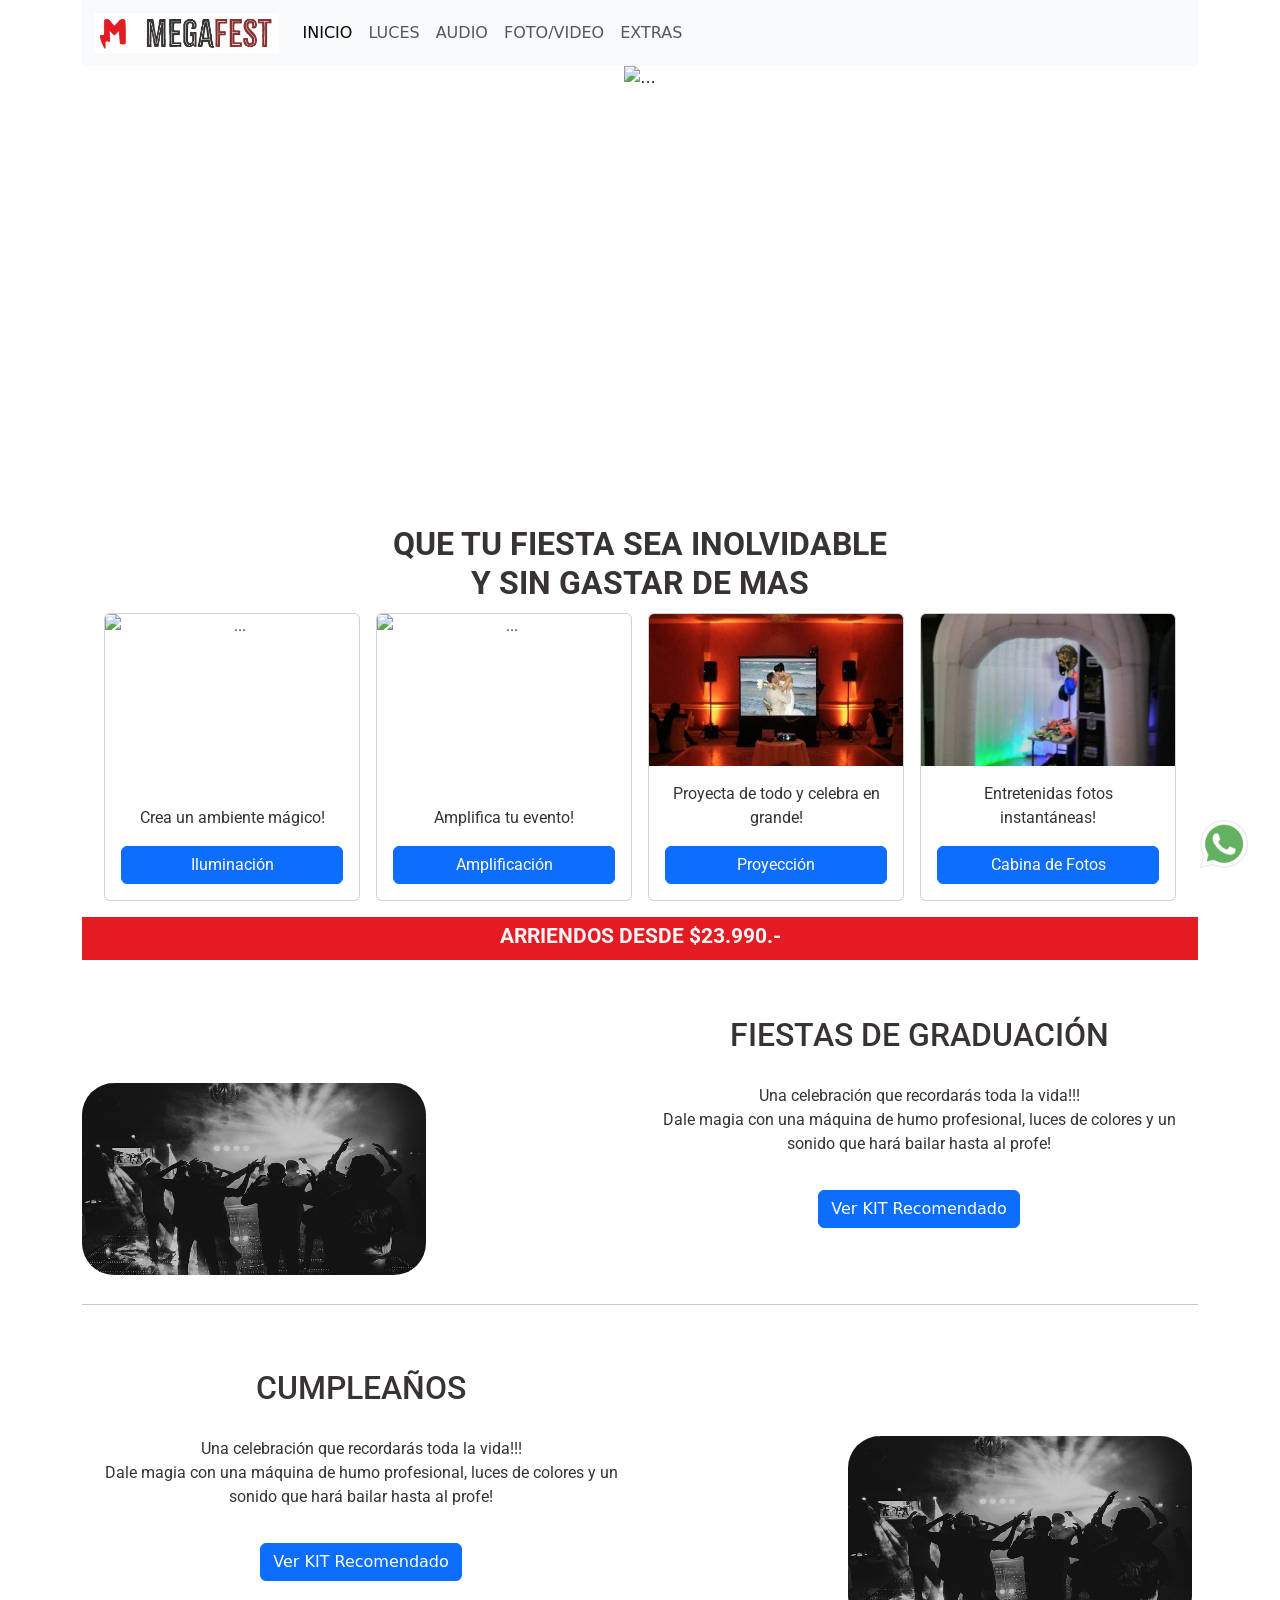
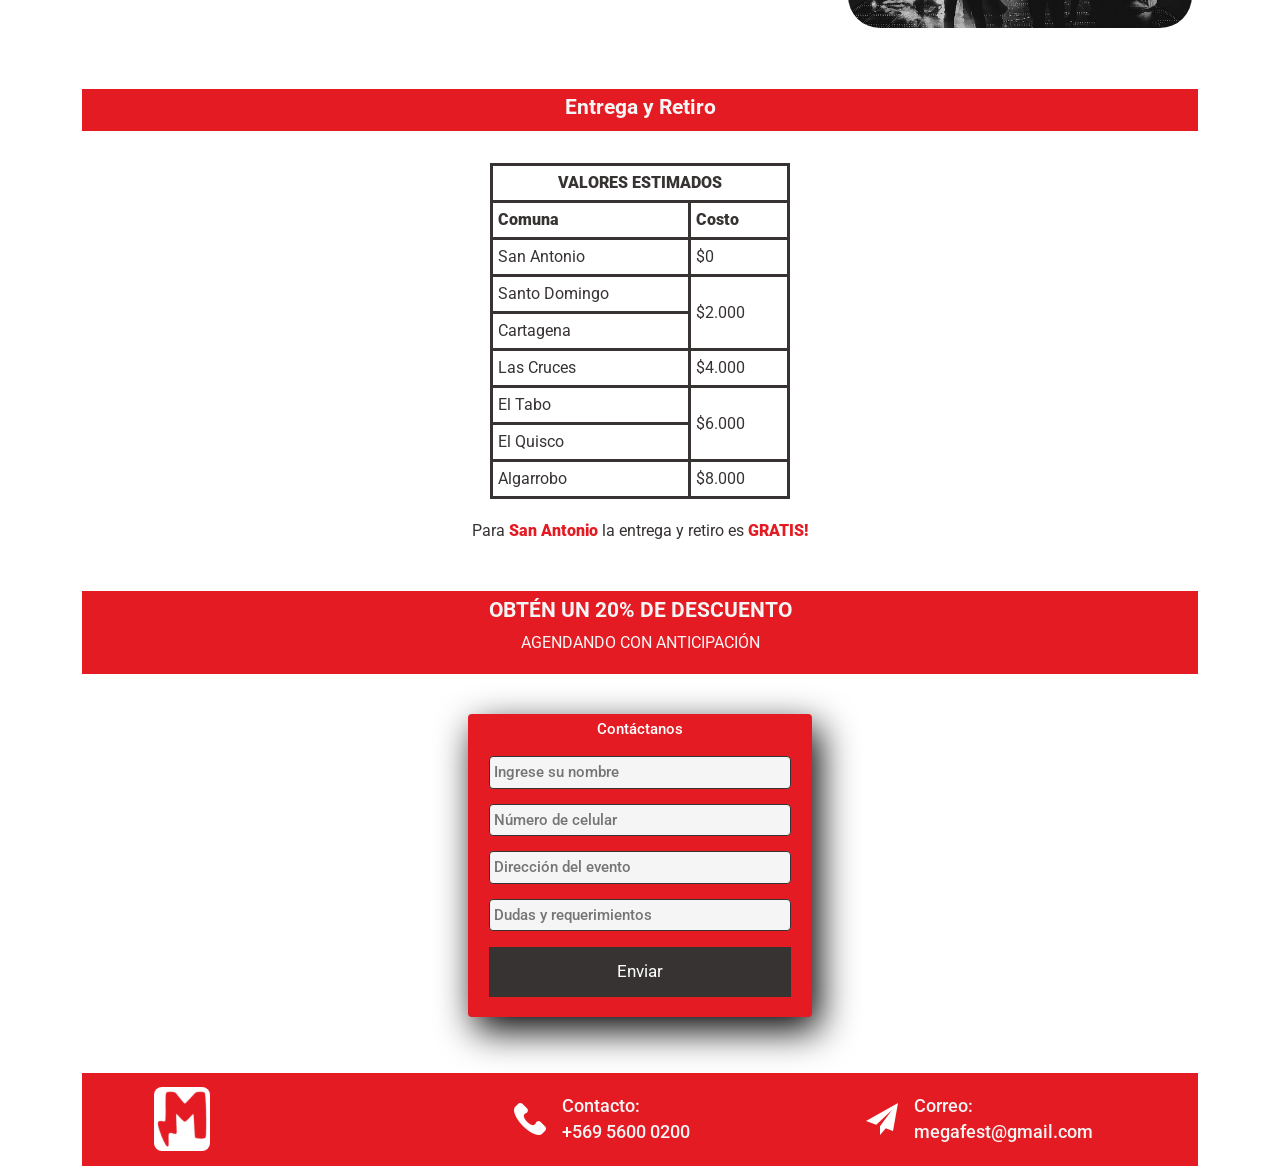
==== index.html @ 475379e2 "pre entrega 3" ====
<!DOCTYPE html>
<html lang="en">
<head>
    <meta charset="UTF-8">
    <meta name="viewport" content="width=device-width, initial-scale=1.0">
    <title>MegaFest</title>
    <link rel="stylesheet" href="./css/main.css">
    <link href="https://cdn.jsdelivr.net/npm/bootstrap@5.3.3/dist/css/bootstrap.min.css" rel="stylesheet" integrity="sha384-QWTKZyjpPEjISv5WaRU9OFeRpok6YctnYmDr5pNlyT2bRjXh0JMhjY6hW+ALEwIH" crossorigin="anonymous">
</head>
<body class="container">
    <header>
        <nav class="navbar navbar-expand-lg bg-body-tertiary">
            <div class="container-fluid">
              <a class="navbar-brand" href="#"><img class = logo src="./assets/imagenes/Logo MF completo.png" alt="logo de megafest"></a>
              <button class="navbar-toggler" type="button" data-bs-toggle="collapse" data-bs-target="#navbarSupportedContent" aria-controls="navbarSupportedContent" aria-expanded="false" aria-label="Toggle navigation">
                <span class="navbar-toggler-icon"></span>
              </button>
              <div class="collapse navbar-collapse" id="navbarSupportedContent">
                <ul class="navbar-nav me-auto mb-2 mb-lg-0">
                  <li class="nav-item">
                    <a class="nav-link active" aria-current="page" href="#">INICIO</a>
                  </li>
                  <li class="nav-item">
                    <a class="nav-link" href="./pages/luces.html">LUCES</a>
                  </li>
                  <li class="nav-item">
                    <a class="nav-link" href="./pages/audio.html">AUDIO</a>
                  </li>
                  <li class="nav-item">
                    <a class="nav-link" href="./pages/fotovideo.html">FOTO/VIDEO</a>
                  </li>
                  <li class="nav-item">
                    <a class="nav-link" href="./pages/extras.html">EXTRAS</a>
                  </li>
                </ul>
              </div>
            </div>
          </nav>
    </header>

    <main class="mainIndex">
        <section class="slide">
			<div id="carouselExampleCaptions" class="carousel slide">
				<div class="carousel-indicators">
					<button type="button" data-bs-target="#carouselExampleCaptions" data-bs-slide-to="0" class="active" aria-current="true" aria-label="Slide 1"></button>
					<button type="button" data-bs-target="#carouselExampleCaptions" data-bs-slide-to="1" aria-label="Slide 2"></button>
					<button type="button" data-bs-target="#carouselExampleCaptions" data-bs-slide-to="2" aria-label="Slide 3"></button>
				</div>
				<div class="carousel-inner">
					<div class="carousel-item active">
						<img src="./assets/imagenes/anonuevo.jpg" class="d-block w-100" alt="...">
						<div class="carousel-caption d-none d-md-block">
							<h5>First slide label</h5>
							<p>Some representative placeholder content for the first slide.</p>
						</div>
					</div>
					<div class="carousel-item">
						<img src="./assets/imagenes/celebra15.jpg" class="d-block w-100 encuadreCelebracion15" alt="...">
						<div class="carousel-caption d-none d-md-block">
							<h5>Second slide label</h5>
							<p>Some representative placeholder content for the second slide.</p>
						</div>
					</div>
					<div class="carousel-item">
						<img src="./assets/imagenes/ninaneon.jpg" class="d-block w-100" alt="...">
						<div class="carousel-caption d-none d-md-block">
							<h5>Third slide label</h5>
							<p>Some representative placeholder content for the third slide.</p>
						</div>
					</div>
				</div>
				<button class="carousel-control-prev" type="button" data-bs-target="#carouselExampleCaptions" data-bs-slide="prev">
                  <span class="carousel-control-prev-icon" aria-hidden="true"></span>
                  <span class="visually-hidden">Anterior</span>
                </button>
				<button class="carousel-control-next" type="button" data-bs-target="#carouselExampleCaptions" data-bs-slide="next">
                  <span class="carousel-control-next-icon" aria-hidden="true"></span>
                  <span class="visually-hidden">Siguiente</span>
                </button>
			</div>
		</section>

        <section class="promoProductos">
			<div class="fiestaInolvidable">
				<h1>QUE TU FIESTA SEA INOLVIDABLE <br>Y SIN GASTAR DE MAS</h1>
			</div>
			<div class="promoProductosCards">
				<div class="card">
					<img src="./assets/imagenes/luces.jpg" class="card-img-top" alt="...">
					<div class="card-body">
						<p class="card-text">Crea un ambiente mágico!</p>
						<a href="#" class="btn btn-primary">Iluminación</a>
					</div>
				</div>

				<div class="card">
					<img src="./assets/imagenes/amplificacion.jpg" class="card-img-top" alt="...">
					<div class="card-body">
						<p class="card-text">Amplifica tu evento!</p>
						<a href="#" class="btn btn-primary">Amplificación</a>
					</div>
				</div>
				<div class="card">
					<img src="./assets/imagenes/proyector.jpeg" class="card-img-top" alt="...">
					<div class="card-body">
						<p class="card-text">Proyecta de todo y celebra en grande!</p>
						<a href="#" class="btn btn-primary">Proyección</a>
					</div>
				</div>
                <div class="card">
					<img src="./assets/imagenes/cabina.jpg" class="card-img-top" alt="...">
					<div class="card-body">
						<p class="card-text">Entretenidas fotos instantáneas!</p>
						<a href="#" class="btn btn-primary">Cabina de Fotos</a>
					</div>
				</div>
			</div>
		</section>

        <section class="banner">
			<h3 class="primerTextoBanner">ARRIENDOS DESDE $23.990.-</h3>
		</section>

        <section class="seccionPromoKits">
            <div class="detalleKits primerKit">
                <div class="tituloKit">
                    <h2>Fiestas de Graduación</h2>
                </div>
                <div class="imagenKit">
                    <img src="./assets/imagenes/graduacion2.jpg" alt=""class="superpuesta1">
                    <img src="./assets/imagenes/ninaneon.jpg" alt="" class="superpuesta2">
                </div>
                <div class="descripcionKit">
                    <p>Una celebración que recordarás toda la vida!!! <br>Dale magia con una máquina de humo profesional, luces de colores y un sonido que hará bailar hasta al profe!</p>
                </div>
                <div class="botonKit">
                    <a href="#" class="btn btn-primary">Ver KIT Recomendado</a>
                </div>
            </div>
            <hr>
            <div class="detalleKits segundoKit">
                <div class="tituloKit">
                    <h2>Cumpleaños</h2>
                </div>
                <div class="imagenKit">
                    <img src="./assets/imagenes/graduacion2.jpg" alt=""class="superpuesta3">
                    <img src="./assets/imagenes/ninaneon.jpg" alt="" class="superpuesta4">
                </div>
                <div class="descripcionKit">
                    <p>Una celebración que recordarás toda la vida!!! <br>Dale magia con una máquina de humo profesional, luces de colores y un sonido que hará bailar hasta al profe!</p>
                </div>
                <div class="botonKit">
                    <a href="#" class="btn btn-primary">Ver KIT Recomendado</a>
                </div>
            </div>
		</section>

		<section class="banner">
			<h3 class="primerTextoBanner">Entrega y Retiro</h3>
		</section>

		<section class="tablaDespacho">
			<table class="tablaValores">
				<tr>
					<th colspan="2" style="text-align: center;">VALORES ESTIMADOS</th>
				</tr>
				<tr>
					<th>Comuna</th>
					<th>Costo</th>
				</tr>
				<tr>
					<td>San Antonio</td>
					<td class="columnaCosto">$0</td>
				</tr>
				<tr>
					<td>Santo Domingo</td>
					<td rowspan="2" class="columnaCosto">$2.000</td>
				</tr>
				<tr>
					<td>Cartagena</td>
				</tr>
				<tr>
					<td>Las Cruces</td>
					<td class="columnaCosto">$4.000</td>
				</tr>
				<tr>
					<td>El Tabo</td>
					<td rowspan="2" class="columnaCosto">$6.000</td>
				</tr>
				<tr>
					<td>El Quisco</td>
				</tr>
				<tr>
					<td>Algarrobo</td>
					<td class="columnaCosto">$8.000</td>
				</tr>
			</table>
			<p>Para <span>San Antonio</span> la entrega y retiro es <span>GRATIS!</span></p>
		</section>

		<section class="banner">
			<h3 class="primerTextoBanner">OBTÉN UN 20% DE DESCUENTO</h3>
			<p class="segundoTextoBanner">AGENDANDO CON ANTICIPACIÓN</p>
		</section>

		<section class="formularioContacto">
			<p>Contáctanos</p>
			<input class="textboxnombre" name="nombre" placeholder="Ingrese su nombre">
			<input class="textboxcelular" type="number" name="celular" placeholder="Número de celular">
			<input class="textboxdudas" type="text" name="direccion" placeholder="Dirección del evento">
			<input class="textboxdudas" type="text" name="dudas y requerimientos" placeholder="Dudas y requerimientos">
			<input class="botondudas" type="submit" value="Enviar" style="cursor:pointer">
		</section>

		<!-- Aquí va el link a whatsapp con posición fixed a la esquina inferior derecha -->
		<section>
			<a href="https://wa.me/56956000200" target="_blank"><img src="./assets/imagenes/whatsapp.png" alt="" class="whatsapp"></a>
		</section>

    </main>

    <footer>
        <div>
			<img src="./assets/imagenes/MFLOGO.png" alt="" class="logoFooter">
		</div>
		<div>
			<img src="./assets/imagenes/llamar.png" alt="" class="logoLlamar">
		</div>
		<div>
			<a href="tel:+56956000200" class="telefono">Contacto: <br>+569 5600 0200</a>
		</div>
		<div>
			<img src="./assets/imagenes/enviar.png" alt="" class="logoCorreo">
		</div>
		<div>
			<a href="mailto:megafest@gmail.com" class="correo">Correo: <br>megafest@gmail.com</a>
		</div>
    </footer>

    <script src="https://cdn.jsdelivr.net/npm/bootstrap@5.3.3/dist/js/bootstrap.bundle.min.js" integrity="sha384-YvpcrYf0tY3lHB60NNkmXc5s9fDVZLESaAA55NDzOxhy9GkcIdslK1eN7N6jIeHz" crossorigin="anonymous"></script>
</body>
</html>
---- css/main.css ----
@charset "UTF-8";
/* enlazo el archivo de utilidades */
/* formulario para contactar con sombras */
@import url("https://fonts.googleapis.com/css2?family=Roboto:ital,wght@0,100;0,300;0,400;0,500;0,700;0,900;1,100;1,300;1,400;1,500;1,700;1,900&display=swap");
.formularioContacto {
  margin-top: 2rem;
  display: flex;
  justify-content: center;
  align-items: center;
  width: 21.5rem;
  height: 100%;
  flex-direction: column;
  background-color: #E51B23;
  padding: 4px;
  margin-bottom: 10px;
  border-radius: 4px;
  font-family: "Roboto", sans-serif;
  font-weight: 500;
  font-style: normal;
  font-size: 15px;
  color: white;
  box-shadow: 7px 13px 37px #000;
  margin-bottom: 40px;
  /* el cuadro para el celular */
  /* el cuadro para escribir las dudas */
}
.formularioContacto .textboxnombre {
  width: 90%;
  background-color: whitesmoke;
  padding: 4px;
  border-radius: 4px;
  border: 1px solid #373333;
  font-family: "Roboto", sans-serif;
  font-weight: 500;
  font-style: normal;
  font-size: 15px;
  color: #373333;
}
.formularioContacto .textboxcelular {
  margin-top: 15px;
  width: 90%;
  background-color: whitesmoke;
  padding: 4px;
  border-radius: 4px;
  border: 1px solid #373333;
  font-family: "Roboto", sans-serif;
  font-weight: 500;
  font-style: normal;
  font-size: 15px;
  color: #373333;
}
.formularioContacto .textboxdudas {
  margin-top: 15px;
  width: 90%;
  background-color: whitesmoke;
  padding: 4px;
  border-radius: 4px;
  border: 1px solid #373333;
  font-family: "Roboto", sans-serif;
  font-weight: 500;
  font-style: normal;
  font-size: 15px;
  color: #373333;
}
.formularioContacto .botondudas {
  width: 90%;
  background-color: #373333;
  border: none;
  padding: 12px;
  color: white;
  margin: 16px 0;
  font-size: 17px;
}

/* el cuadro para el nombre */
/* Estilos de productos */
.mainProductos {
  display: flex;
  flex-direction: column;
  align-items: center;
  /* Acá va el título de cada categoría, ejemplo "Nuestra Iluminación" */
  /* Esta parte modifica el subtítulo de cada categoría */
}
.mainProductos .tituloCategoria {
  text-align: center;
  padding: 5px;
  margin-left: 0.7rem;
  margin-right: 0.7rem;
  font-family: "Roboto", sans-serif;
  font-weight: 800;
  font-style: normal;
  font-size: 2rem;
  color: #373333;
}
.mainProductos .descripcionCategoria {
  text-align: center;
  margin-left: 0.7rem;
  margin-right: 0.7rem;
  margin-bottom: 0px;
  font-family: "Roboto", sans-serif;
  font-weight: 500;
  font-style: normal;
  font-size: 1rem;
  color: #373333;
}
.mainProductos .descripcionCategoria span {
  font-weight: 800;
}
.mainProductos .recuadroProducto {
  display: flex;
  flex-direction: column;
  margin: 1rem;
  height: auto;
  width: 21.5rem;
  border: 3px solid #949494;
}
.mainProductos .recuadroProducto .tituloProducto {
  height: auto;
  margin: 0.7rem;
  background-color: #E51B23;
  font-family: "Roboto", sans-serif;
  font-weight: 700;
  font-style: normal;
  font-size: 1.5rem;
  color: #ffffff;
  text-align: center;
}
.mainProductos .recuadroProducto .grid .imagenProducto {
  margin: 0.7rem;
  height: 15rem;
  background-color: #bd9899;
  overflow: hidden;
  object-fit: cover;
  box-shadow: 3px 7px 17px #000;
}
.mainProductos .recuadroProducto .grid .descripcionProducto {
  height: auto;
  margin: 0.7rem;
  margin-bottom: 0;
  font-family: "Roboto", sans-serif;
  font-weight: 500;
  font-style: normal;
  font-size: 1rem;
  color: #373333;
  list-style: none;
}
.mainProductos .recuadroProducto .grid .descripcionProducto ul {
  list-style: none;
}
.mainProductos .recuadroProducto .grid .precioProducto {
  height: 90px;
  margin: 0.7rem;
  margin-bottom: 0;
  font-family: "Roboto", sans-serif;
  font-weight: 500;
  font-style: normal;
  font-size: 1rem;
  color: #373333;
  display: flex;
  flex-direction: column;
  align-items: flex-end;
}
.mainProductos .recuadroProducto .grid .precioProducto span {
  font-weight: 900;
}
.mainProductos .recuadroProducto .grid .precioProducto .botonProducto .boton1 {
  background-color: #373333;
}

.boxPreguntas {
  margin: 0.7rem;
  /* estilo de las preguntas que van en negrita */
  /* respuesta que van sin negrita */
}
.boxPreguntas .preguntas {
  font-family: "Roboto", sans-serif;
  font-weight: 900;
  font-style: normal;
  font-size: 1rem;
  color: #373333;
}
.boxPreguntas .respuestas {
  font-family: "Roboto", sans-serif;
  font-weight: 500;
  font-style: normal;
  font-size: 0.8rem;
  color: #373333;
  margin-bottom: 5px;
}

@media screen and (min-width: 768px) {
  .mainProductos .recuadroProducto {
    width: 40rem;
  }
  .mainProductos .recuadroProducto .grid {
    display: grid;
    grid-template-columns: 55% 45%;
  }
  .mainProductos .recuadroProducto .grid .imagenProducto {
    grid-column: 2/3;
    border-radius: 0.5rem;
  }
  .mainProductos .recuadroProducto .grid .descripcionProducto {
    grid-column: 1/2;
    grid-row: 1/2;
  }
  .mainProductos .recuadroProducto .grid .precioProducto {
    grid-column: 2/3;
  }
}
@media screen and (min-width: 1024px) {
  .mainProductos .recuadroProducto {
    width: 50rem;
    padding: 1rem;
  }
  .mainProductos .recuadroProducto .grid {
    display: grid;
    grid-template-columns: 55% 45%;
  }
  .mainProductos .recuadroProducto .grid .imagenProducto {
    grid-column: 2/3;
    border-radius: 0.7rem;
  }
  .mainProductos .recuadroProducto .grid .descripcionProducto {
    grid-column: 1/2;
    grid-row: 1/2;
  }
  .mainProductos .recuadroProducto .grid .precioProducto {
    grid-column: 2/3;
  }
}
/* importo fuente desde google */
/* acá importo una fuente desde assets */
@font-face {
  font-family: "Citrus Gothic";
  src: url(../assets/fuentes/fonnts.com-Citrus_Gothic_Inline_Regular.otf);
}
/* el reseteo inicial de la página */
* {
  margin: 0;
  padding: 0;
  box-sizing: border-box;
}

body {
  padding-left: 0.5rem;
  padding-right: 0.5rem;
  /* recuadro que lleva el texto "Arriendos desde $XXXXX" */
  /* ícono de whatsapp fijado en la esquina inferior derecha */
}
body header {
  position: sticky;
  z-index: 1000;
  top: 0;
}
body header .logo {
  height: 40px;
}
body .mainIndex {
  display: flex;
  justify-content: center;
  align-items: center;
  flex-direction: column;
}
body .mainIndex .slide {
  height: 10rem;
  overflow: hidden;
}
body .mainIndex .encuadreCelebracion15 {
  position: relative;
  bottom: 7rem;
}
body .promoProductos h1 {
  text-align: center;
  margin-top: 0.7rem;
  margin-bottom: 0.7rem;
  margin-left: 0.8rem;
  margin-right: 0.8rem;
  font-family: "Roboto", sans-serif;
  font-weight: 700;
  font-style: normal;
  font-size: 1.2rem;
  color: #373333;
}
body .promoProductos .promoProductosCards {
  display: flex;
  flex-direction: column;
  align-items: center;
  gap: 1rem;
}
body .promoProductos .promoProductosCards .card {
  height: 18rem;
  width: 21.5rem;
  text-align: center;
  font-family: "Roboto", sans-serif;
  font-weight: 400;
  font-style: normal;
  font-size: 1rem;
  color: #373333;
}
body .promoProductos .promoProductosCards .card img {
  object-fit: cover;
  overflow: hidden;
}
body .promoProductos .promoProductosCards .card a {
  display: flex;
  justify-content: space-around;
}
body .banner {
  width: 100%;
  margin-top: 1rem;
  margin-bottom: 0.5rem;
  background-color: #E51B23;
  padding-top: 0.4rem;
  padding-bottom: 0.2rem;
}
body .banner .primerTextoBanner {
  font-family: "Roboto", sans-serif;
  font-weight: 700;
  font-style: normal;
  font-size: 1.3rem;
  color: whitesmoke;
  text-align: center;
}
body .banner .segundoTextoBanner {
  text-align: center;
  font-family: "Roboto", sans-serif;
  font-weight: 400;
  font-style: normal;
  font-size: 1rem;
  color: #373333;
  color: whitesmoke;
}
body .seccionPromoKits .detalleKits {
  display: flex;
  justify-content: center;
  align-items: center;
  flex-direction: column;
}
body .seccionPromoKits .detalleKits .tituloKit {
  text-align: center;
  margin-top: 0.7rem;
  margin-bottom: 0.7rem;
  margin-left: 0.8rem;
  margin-right: 0.8rem;
  font-family: "Roboto", sans-serif;
  font-weight: 800;
  font-style: normal;
  font-size: 0.1rem;
  color: #373333;
  text-transform: uppercase;
  margin-top: 1rem;
}
body .seccionPromoKits .detalleKits .imagenKit .superpuesta1 {
  height: 12rem;
  width: 21.5rem;
  overflow: hidden;
  z-index: -1;
}
body .seccionPromoKits .detalleKits .imagenKit .superpuesta2 {
  display: none;
}
body .seccionPromoKits .detalleKits .imagenKit .superpuesta3 {
  height: 12rem;
  width: 21.5rem;
  overflow: hidden;
  z-index: 1;
}
body .seccionPromoKits .detalleKits .imagenKit .superpuesta4 {
  display: none;
}
body .seccionPromoKits .detalleKits .descripcionKit {
  margin-top: 0.7rem;
  text-align: center;
  font-family: "Roboto", sans-serif;
  font-weight: 400;
  font-style: normal;
  font-size: 1rem;
  color: #373333;
}
body .tablaDespacho {
  display: flex;
  flex-direction: column;
  align-items: center;
  margin-top: 1.5rem;
  margin-bottom: 1rem;
  /* busco desde la clase el parrafo para dar formato al texto para san antonio la entrega y retiro es gratis*/
}
body .tablaDespacho .tablaValores {
  padding: 4px;
  border: 3px solid #373333;
  border-collapse: collapse;
  width: 300px;
}
body .tablaDespacho .tablaValores tr {
  padding: 5px;
  border: 3px solid #373333;
  font-family: "Roboto", sans-serif;
  font-weight: 900;
  font-style: normal;
  font-size: 1rem;
  color: #373333;
  text-align: left;
  /* títulos de la tabla de costos de envío */
}
body .tablaDespacho .tablaValores tr th {
  padding: 5px;
  border: 3px solid #373333;
  font-family: "Roboto", sans-serif;
  font-weight: 900;
  font-style: normal;
  font-size: 1rem;
  color: #373333;
  text-align: left;
}
body .tablaDespacho .tablaValores tr td {
  padding: 5px;
  border: 3px solid #373333;
  font-family: "Roboto", sans-serif;
  font-weight: 400;
  font-style: normal;
  font-size: 1rem;
  color: #373333;
}
body .tablaDespacho p {
  margin-top: 20px;
  text-align: center;
  font-family: "Roboto", sans-serif;
  font-weight: 400;
  font-style: normal;
  font-size: 1rem;
  color: #373333;
  /* busco el span del parrafo para poner bold */
}
body .tablaDespacho p span {
  font-weight: 900;
  color: #E51B23;
}
body .whatsapp {
  width: 3rem;
  position: fixed;
  right: 2rem;
  bottom: 2rem;
}

footer {
  background-color: #E51B23;
  display: flex;
  flex-wrap: nowrap;
  align-items: center;
  margin-top: 1rem;
}
footer div {
  margin: 0.5rem;
}
footer div .logoFooter {
  margin-left: 2rem;
  margin-right: 1rem;
  height: 2.5rem;
  border-radius: 0.2rem;
}
footer div .logoLlamar {
  display: none;
}
footer div .logoCorreo {
  height: 2rem;
}
footer div .telefono {
  display: none;
}
footer div .correo {
  font-family: "Roboto", sans-serif;
  font-weight: 400;
  font-style: normal;
  font-size: 0.8rem;
  color: whitesmoke;
  text-decoration: none;
}

@media screen and (min-width: 768px) {
  body main .slide {
    height: 23rem;
  }
  body main .slide .encuadreCelebracion15 {
    position: relative;
    bottom: 15rem;
  }
  body main .promoProductos h1 {
    text-align: center;
    margin-top: 0.7rem;
    margin-bottom: 0.7rem;
    margin-left: 0.8rem;
    margin-right: 0.8rem;
    font-family: "Roboto", sans-serif;
    font-weight: 700;
    font-style: normal;
    font-size: 2rem;
    color: #373333;
  }
  body main .promoProductos .promoProductosCards {
    flex-direction: row;
    flex-wrap: wrap;
    justify-content: space-evenly;
  }
  body main .promoProductos .promoProductosCards .card {
    width: 21rem;
  }
  body main .seccionPromoKits .primerKit {
    display: grid;
    grid-template-columns: repeat(2, 1fr);
    grid-template-rows: repeat(4, 1fr);
    height: 20rem;
    margin-top: 2rem;
    margin-bottom: -2rem;
  }
  body main .seccionPromoKits .primerKit .tituloKit {
    grid-column: 2/3;
    grid-row: 1/2;
  }
  body main .seccionPromoKits .primerKit .imagenKit {
    grid-column: 1/2;
    grid-row: 1/4;
    margin-right: 1rem;
  }
  body main .seccionPromoKits .primerKit .imagenKit .superpuesta1 {
    border-radius: 2rem;
    height: 18rem;
    overflow: hidden;
  }
  body main .seccionPromoKits .primerKit .descripcionKit {
    grid-column: 2/3;
    grid-row: 2/3;
  }
  body main .seccionPromoKits .primerKit .botonKit {
    grid-column: 2/3;
    grid-row: 3/4;
    display: flex;
    justify-content: center;
    align-items: center;
  }
  body main .seccionPromoKits .segundoKit {
    margin-top: 3rem;
    display: grid;
    grid-template-columns: repeat(2, 1fr);
    grid-template-rows: repeat(4, 1fr);
    height: 20rem;
  }
  body main .seccionPromoKits .segundoKit .tituloKit {
    grid-column: 1/2;
    grid-row: 1/2;
  }
  body main .seccionPromoKits .segundoKit .imagenKit {
    grid-column: 2/3;
    grid-row: 1/4;
    margin-left: 1rem;
  }
  body main .seccionPromoKits .segundoKit .imagenKit .superpuesta3 {
    border-radius: 2rem;
    height: 18rem;
    overflow: hidden;
  }
  body main .seccionPromoKits .segundoKit .descripcionKit {
    grid-column: 1/2;
    grid-row: 2/3;
  }
  body main .seccionPromoKits .segundoKit .botonKit {
    grid-column: 1/2;
    grid-row: 3/4;
    display: flex;
    justify-content: center;
    align-items: center;
  }
  body footer div .logoFooter {
    height: 4rem;
    border-radius: 0.4rem;
  }
  body footer div .logoLlamar {
    display: inline;
    height: 2rem;
    margin-left: 5rem;
  }
  body footer div .logoCorreo {
    height: 2rem;
    margin-left: 1.5rem;
  }
  body footer div .telefono {
    display: inline;
    font-family: "Roboto", sans-serif;
    font-weight: 500;
    font-style: normal;
    font-size: 1.1rem;
    color: whitesmoke;
    text-decoration: none;
  }
  body footer div .correo {
    font-family: "Roboto", sans-serif;
    font-weight: 500;
    font-style: normal;
    font-size: 1.1rem;
    color: whitesmoke;
    text-decoration: none;
  }
}
@media screen and (min-width: 1024px) {
  body .mainIndex .slide {
    height: 28rem;
  }
  body .mainIndex .slide .encuadreCelebracion15 {
    position: relative;
    bottom: 25rem;
  }
  body .mainIndex .promoProductos .promoProductosCards {
    flex-direction: row;
    flex-wrap: wrap;
    justify-content: space-evenly;
  }
  body .mainIndex .promoProductos .promoProductosCards .card {
    width: 16rem;
  }
  body .mainIndex .promoProductos .promoProductosCards .card img {
    height: 18rem;
  }
  body .mainIndex .seccionPromoKits .primerKit .imagenKit .superpuesta1 {
    height: 12rem;
    margin-top: 7rem;
  }
  body .mainIndex .seccionPromoKits .primerKit .imagenKit .superpuesta2 {
    display: inline;
    z-index: 1;
    height: 10rem;
    position: relative;
    left: 17rem;
    bottom: 5rem;
    border-radius: 2rem;
  }
  body .mainIndex .seccionPromoKits .segundoKit .imagenKit .superpuesta3 {
    position: relative;
    right: -12rem;
    height: 12rem;
    margin-top: 7rem;
    z-index: -1;
  }
  body .mainIndex .seccionPromoKits .segundoKit .imagenKit .superpuesta4 {
    background-color: aquamarine;
    display: inline;
    z-index: 1;
    height: 10rem;
    position: relative;
    left: 2rem;
    bottom: 5rem;
    border-radius: 2rem;
  }
  body footer div .logoFooter {
    margin-left: 4rem;
    margin-top: 0.4rem;
    margin-bottom: 0.4rem;
    border-radius: 0.5rem;
  }
  body footer div .logoLlamar {
    margin-left: 17rem;
  }
  body footer div .logoCorreo {
    margin-left: 10rem;
  }
  body footer div .telefono {
    display: inline;
    font-family: "Roboto", sans-serif;
    font-weight: 500;
    font-style: normal;
    font-size: 1.1rem;
    color: whitesmoke;
    text-decoration: none;
  }
  body footer div .correo {
    font-family: "Roboto", sans-serif;
    font-weight: 500;
    font-style: normal;
    font-size: 1.1rem;
    color: whitesmoke;
    text-decoration: none;
  }
}

/*# sourceMappingURL=main.css.map */
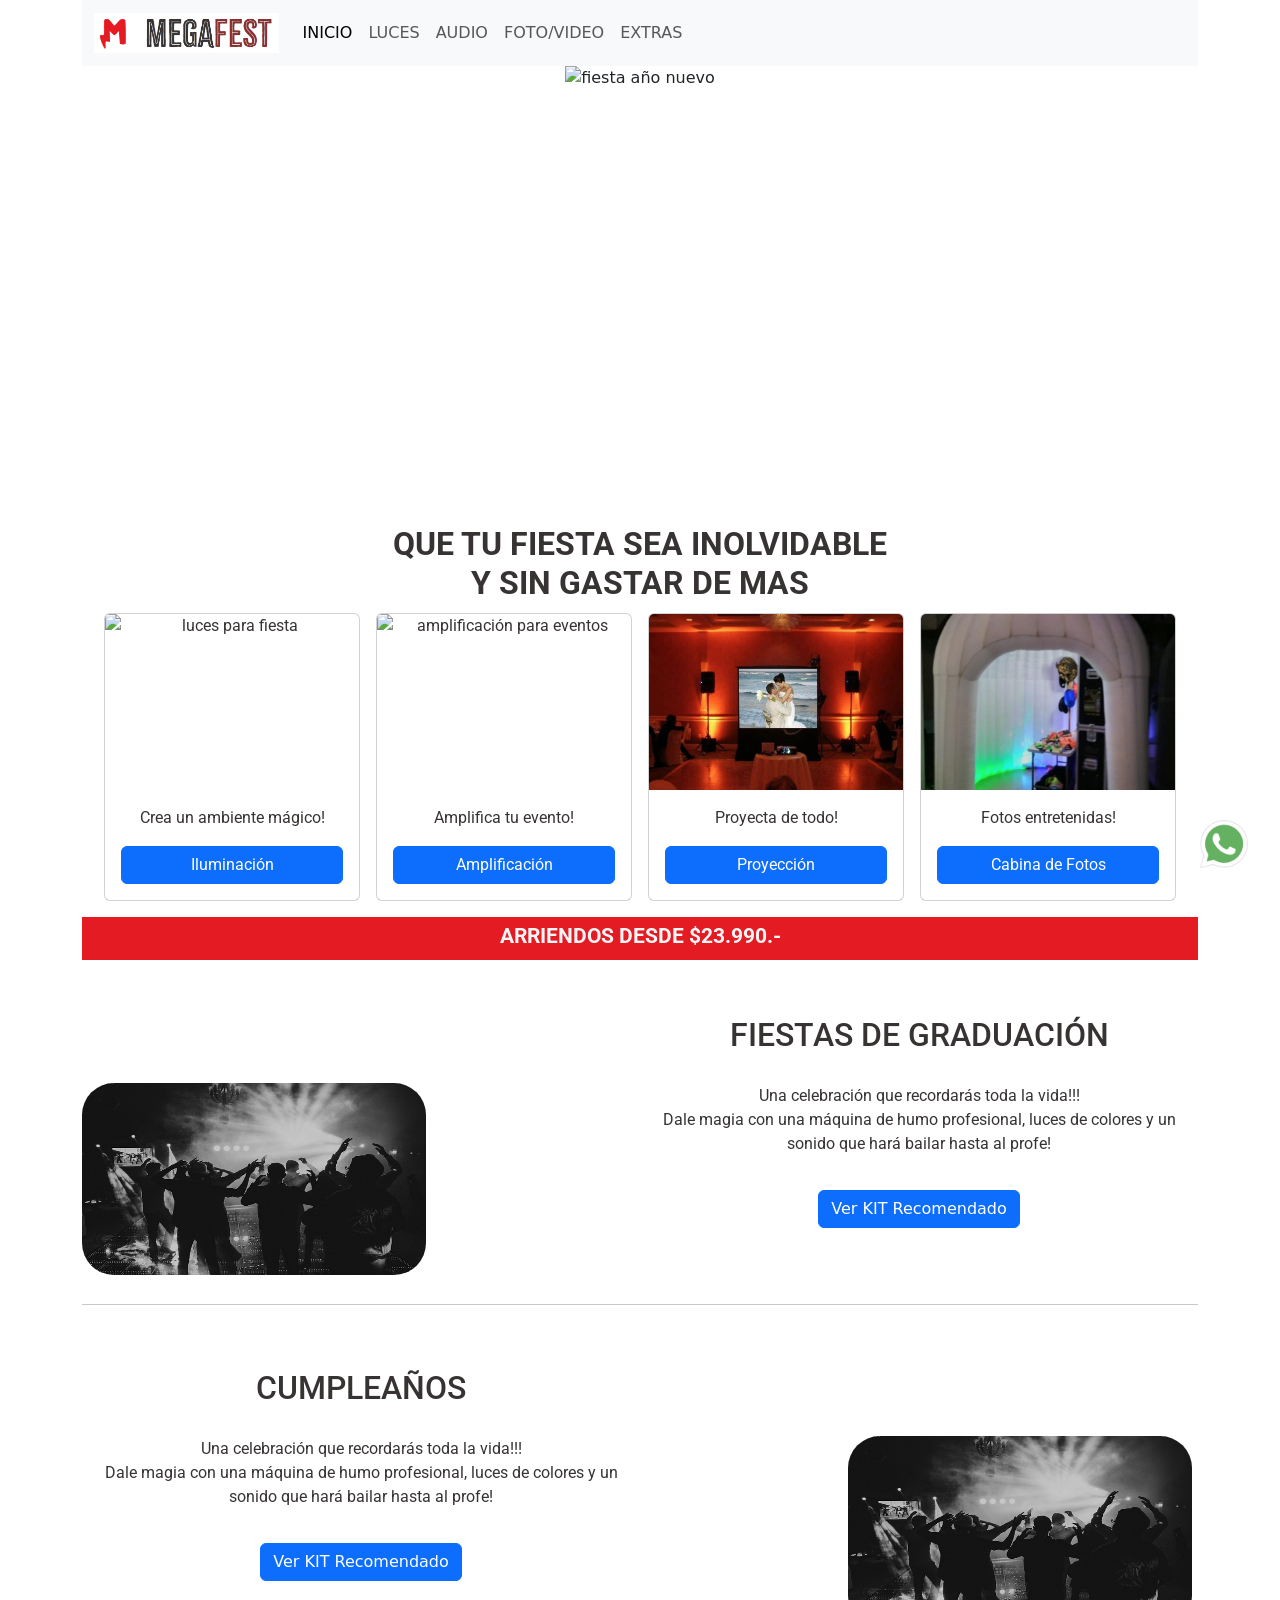
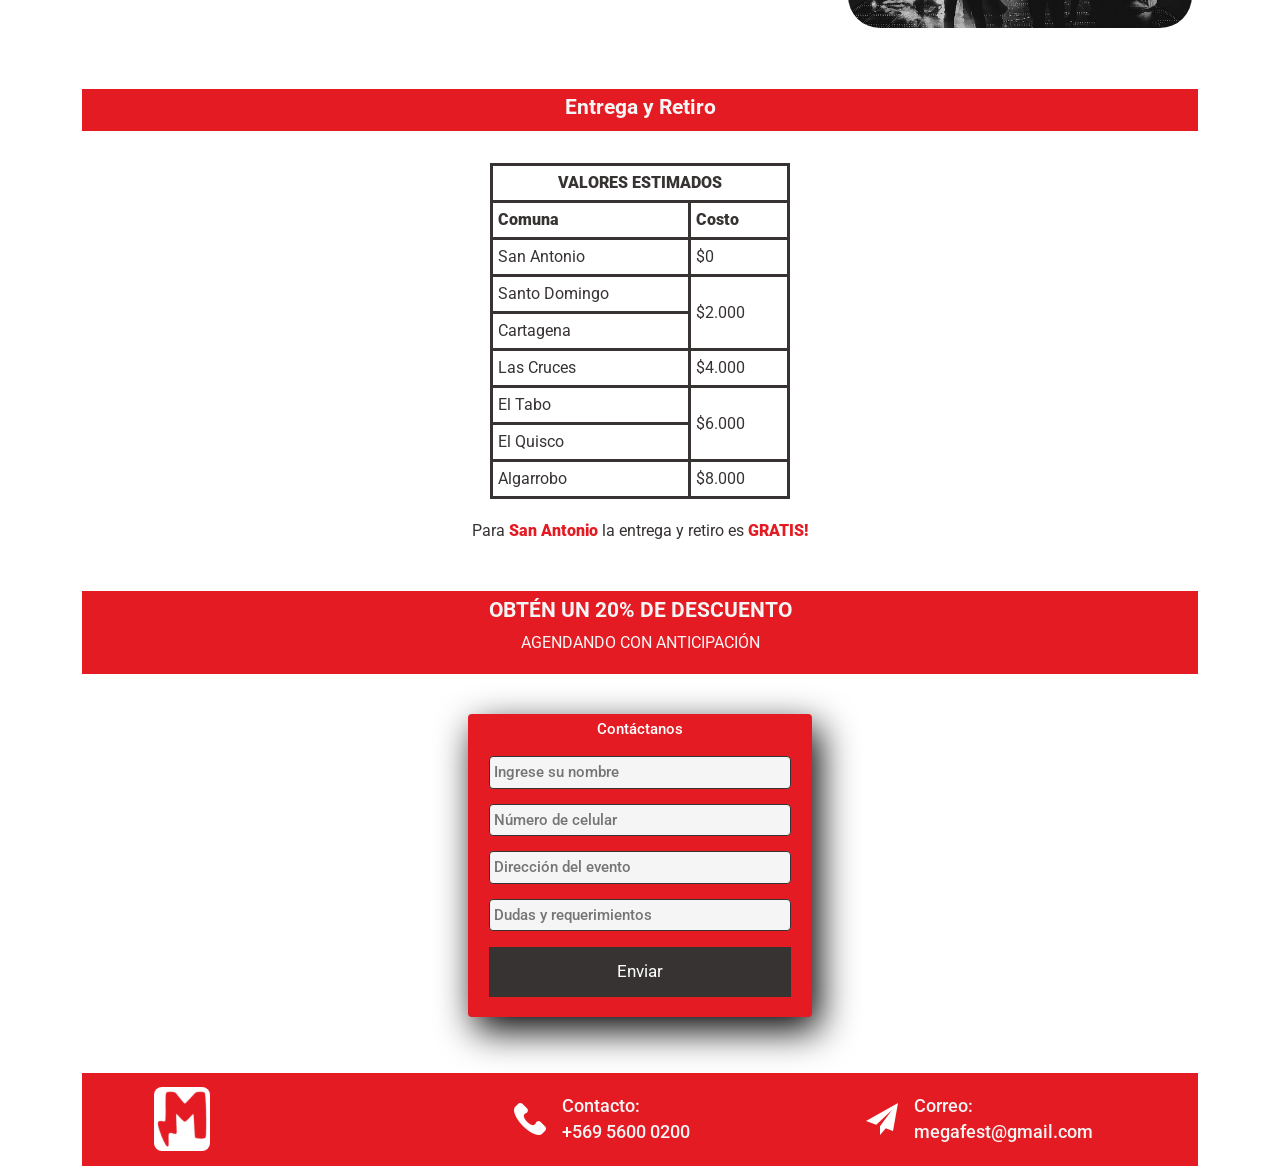
==== commit fe1bd860: "alt de index listos y se quitan algunos lorem" ====
--- a/index.html
+++ b/index.html
@@ -48,21 +48,21 @@
 				</div>
 				<div class="carousel-inner">
 					<div class="carousel-item active">
-						<img src="./assets/imagenes/anonuevo.jpg" class="d-block w-100" alt="...">
+						<img src="./assets/imagenes/anonuevo.jpg" class="d-block w-100" alt="fiesta año nuevo">
 						<div class="carousel-caption d-none d-md-block">
 							<h5>First slide label</h5>
 							<p>Some representative placeholder content for the first slide.</p>
 						</div>
 					</div>
 					<div class="carousel-item">
-						<img src="./assets/imagenes/celebra15.jpg" class="d-block w-100 encuadreCelebracion15" alt="...">
+						<img src="./assets/imagenes/celebra15.jpg" class="d-block w-100 encuadreCelebracion15" alt="fiesta cumpleaños 15">
 						<div class="carousel-caption d-none d-md-block">
 							<h5>Second slide label</h5>
 							<p>Some representative placeholder content for the second slide.</p>
 						</div>
 					</div>
 					<div class="carousel-item">
-						<img src="./assets/imagenes/ninaneon.jpg" class="d-block w-100" alt="...">
+						<img src="./assets/imagenes/ninaneon.jpg" class="d-block w-100" alt="fiesta neón">
 						<div class="carousel-caption d-none d-md-block">
 							<h5>Third slide label</h5>
 							<p>Some representative placeholder content for the third slide.</p>
@@ -86,7 +86,7 @@
 			</div>
 			<div class="promoProductosCards">
 				<div class="card">
-					<img src="./assets/imagenes/luces.jpg" class="card-img-top" alt="...">
+					<img src="./assets/imagenes/luces.jpg" class="card-img-top" alt="luces para fiesta">
 					<div class="card-body">
 						<p class="card-text">Crea un ambiente mágico!</p>
 						<a href="#" class="btn btn-primary">Iluminación</a>
@@ -94,23 +94,23 @@
 				</div>
 
 				<div class="card">
-					<img src="./assets/imagenes/amplificacion.jpg" class="card-img-top" alt="...">
+					<img src="./assets/imagenes/amplificacion.jpg" class="card-img-top" alt="amplificación para eventos">
 					<div class="card-body">
 						<p class="card-text">Amplifica tu evento!</p>
 						<a href="#" class="btn btn-primary">Amplificación</a>
 					</div>
 				</div>
 				<div class="card">
-					<img src="./assets/imagenes/proyector.jpeg" class="card-img-top" alt="...">
-					<div class="card-body">
-						<p class="card-text">Proyecta de todo y celebra en grande!</p>
+					<img src="./assets/imagenes/proyector.jpeg" class="card-img-top" alt="proyector de video">
+					<div class="card-body">
+						<p class="card-text">Proyecta de todo!</p>
 						<a href="#" class="btn btn-primary">Proyección</a>
 					</div>
 				</div>
                 <div class="card">
-					<img src="./assets/imagenes/cabina.jpg" class="card-img-top" alt="...">
-					<div class="card-body">
-						<p class="card-text">Entretenidas fotos instantáneas!</p>
+					<img src="./assets/imagenes/cabina.jpg" class="card-img-top" alt="fotos entretenidas">
+					<div class="card-body">
+						<p class="card-text">Fotos entretenidas!</p>
 						<a href="#" class="btn btn-primary">Cabina de Fotos</a>
 					</div>
 				</div>
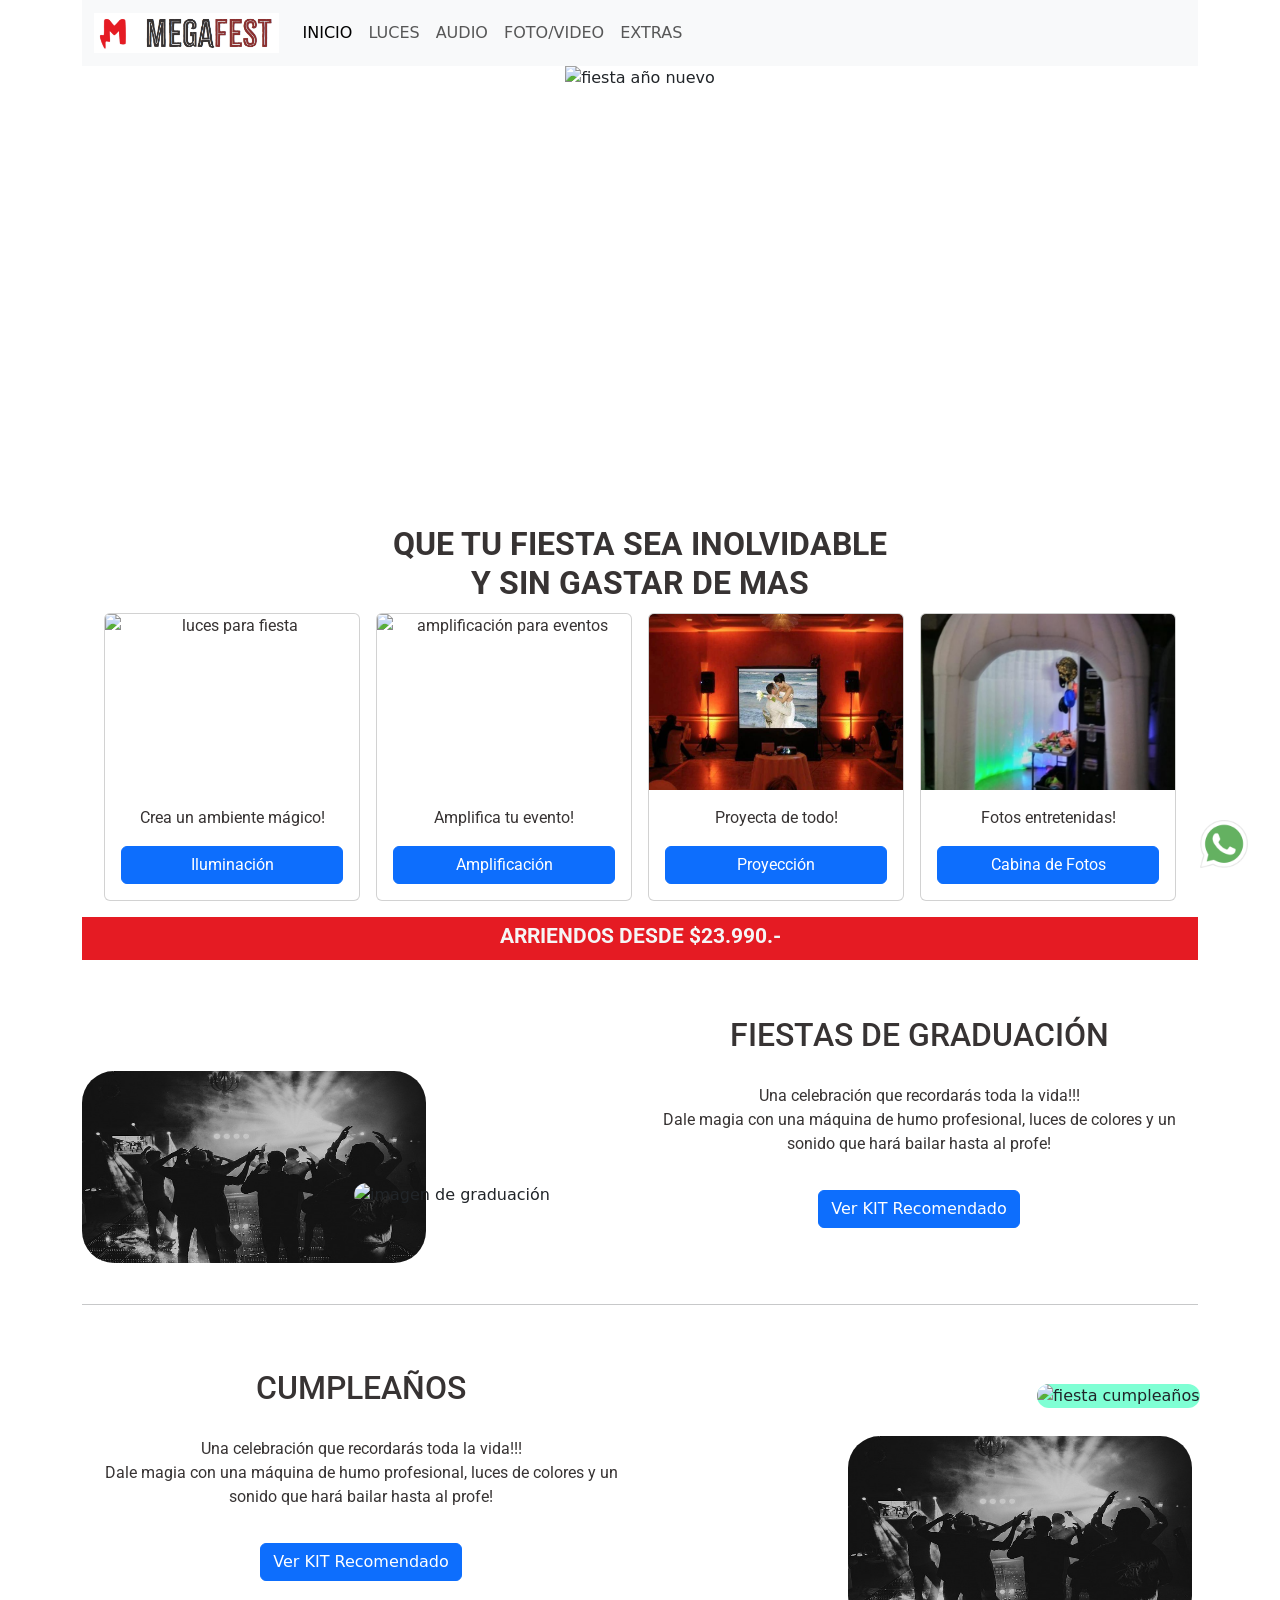
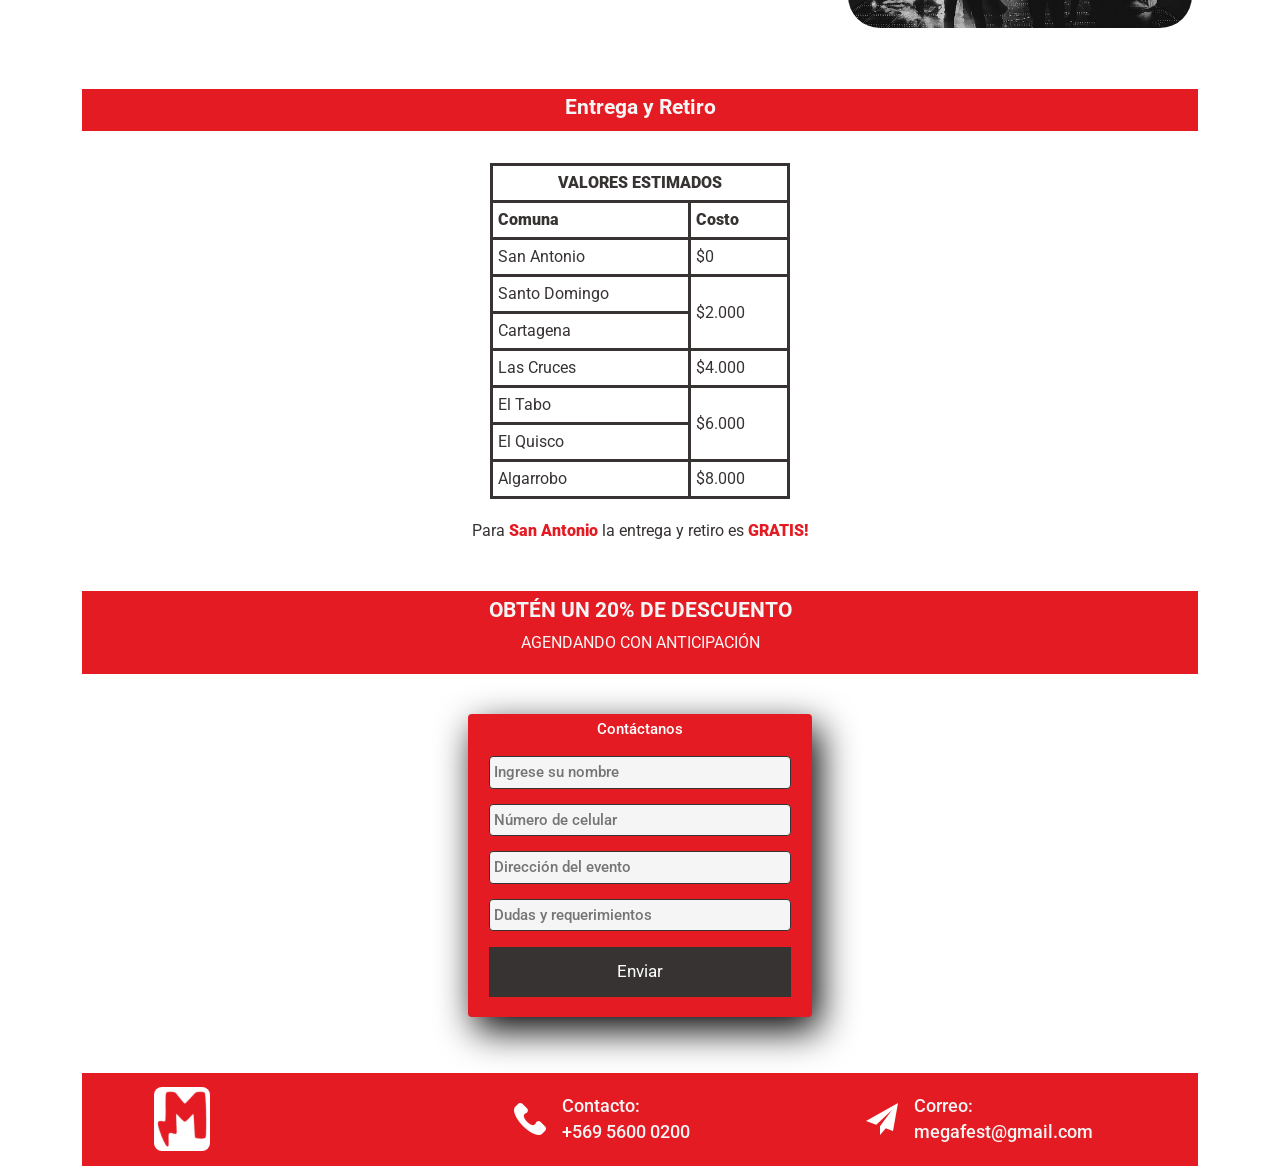
==== commit d6ad2e0f: "se agregan algunas comentarios al código y se corrige el centraje de las fotos en productos" ====
--- a/index.html
+++ b/index.html
@@ -89,7 +89,7 @@
 					<img src="./assets/imagenes/luces.jpg" class="card-img-top" alt="luces para fiesta">
 					<div class="card-body">
 						<p class="card-text">Crea un ambiente mágico!</p>
-						<a href="#" class="btn btn-primary">Iluminación</a>
+						<a href="./pages/luces.html" class="btn btn-primary">Iluminación</a>
 					</div>
 				</div>
 
@@ -97,21 +97,21 @@
 					<img src="./assets/imagenes/amplificacion.jpg" class="card-img-top" alt="amplificación para eventos">
 					<div class="card-body">
 						<p class="card-text">Amplifica tu evento!</p>
-						<a href="#" class="btn btn-primary">Amplificación</a>
+						<a href="./pages/audio.html" class="btn btn-primary">Amplificación</a>
 					</div>
 				</div>
 				<div class="card">
 					<img src="./assets/imagenes/proyector.jpeg" class="card-img-top" alt="proyector de video">
 					<div class="card-body">
 						<p class="card-text">Proyecta de todo!</p>
-						<a href="#" class="btn btn-primary">Proyección</a>
+						<a href="./pages/fotovideo.html" class="btn btn-primary">Proyección</a>
 					</div>
 				</div>
                 <div class="card">
 					<img src="./assets/imagenes/cabina.jpg" class="card-img-top" alt="fotos entretenidas">
 					<div class="card-body">
 						<p class="card-text">Fotos entretenidas!</p>
-						<a href="#" class="btn btn-primary">Cabina de Fotos</a>
+						<a href="./pages/fotovideo.html" class="btn btn-primary">Cabina de Fotos</a>
 					</div>
 				</div>
 			</div>
@@ -127,14 +127,14 @@
                     <h2>Fiestas de Graduación</h2>
                 </div>
                 <div class="imagenKit">
-                    <img src="./assets/imagenes/graduacion2.jpg" alt=""class="superpuesta1">
-                    <img src="./assets/imagenes/ninaneon.jpg" alt="" class="superpuesta2">
+                    <img src="./assets/imagenes/graduacion2.jpg" alt="imagen de fiesta de graduacion"class="superpuesta1">
+                    <img src="./assets/imagenes/ninaneon.jpg" alt="imagen de graduación" class="superpuesta2">
                 </div>
                 <div class="descripcionKit">
                     <p>Una celebración que recordarás toda la vida!!! <br>Dale magia con una máquina de humo profesional, luces de colores y un sonido que hará bailar hasta al profe!</p>
                 </div>
                 <div class="botonKit">
-                    <a href="#" class="btn btn-primary">Ver KIT Recomendado</a>
+                    <a href="./pages/fotovideo.html" class="btn btn-primary">Ver KIT Recomendado</a>
                 </div>
             </div>
             <hr>
@@ -143,14 +143,14 @@
                     <h2>Cumpleaños</h2>
                 </div>
                 <div class="imagenKit">
-                    <img src="./assets/imagenes/graduacion2.jpg" alt=""class="superpuesta3">
-                    <img src="./assets/imagenes/ninaneon.jpg" alt="" class="superpuesta4">
+                    <img src="./assets/imagenes/graduacion2.jpg" alt="imagen fiesta cumpleaños"class="superpuesta3">
+                    <img src="./assets/imagenes/ninaneon.jpg" alt="fiesta cumpleaños" class="superpuesta4">
                 </div>
                 <div class="descripcionKit">
                     <p>Una celebración que recordarás toda la vida!!! <br>Dale magia con una máquina de humo profesional, luces de colores y un sonido que hará bailar hasta al profe!</p>
                 </div>
                 <div class="botonKit">
-                    <a href="#" class="btn btn-primary">Ver KIT Recomendado</a>
+                    <a href="./pages/luces.html" class="btn btn-primary">Ver KIT Recomendado</a>
                 </div>
             </div>
 		</section>
@@ -214,23 +214,23 @@
 
 		<!-- Aquí va el link a whatsapp con posición fixed a la esquina inferior derecha -->
 		<section>
-			<a href="https://wa.me/56956000200" target="_blank"><img src="./assets/imagenes/whatsapp.png" alt="" class="whatsapp"></a>
+			<a href="https://wa.me/56956000200" target="_blank"><img src="./assets/imagenes/whatsapp.png" alt="logo de whatsapp" class="whatsapp"></a>
 		</section>
 
     </main>
 
     <footer>
         <div>
-			<img src="./assets/imagenes/MFLOGO.png" alt="" class="logoFooter">
-		</div>
-		<div>
-			<img src="./assets/imagenes/llamar.png" alt="" class="logoLlamar">
+			<img src="./assets/imagenes/MFLOGO.png" alt="logo de megafest" class="logoFooter">
+		</div>
+		<div>
+			<img src="./assets/imagenes/llamar.png" alt="icono llamar a megafest" class="logoLlamar">
 		</div>
 		<div>
 			<a href="tel:+56956000200" class="telefono">Contacto: <br>+569 5600 0200</a>
 		</div>
 		<div>
-			<img src="./assets/imagenes/enviar.png" alt="" class="logoCorreo">
+			<img src="./assets/imagenes/enviar.png" alt="icono enviar correo a megafest" class="logoCorreo">
 		</div>
 		<div>
 			<a href="mailto:megafest@gmail.com" class="correo">Correo: <br>megafest@gmail.com</a>
--- a/css/main.css
+++ b/css/main.css
@@ -1,5 +1,5 @@
 @charset "UTF-8";
-/* enlazo el archivo de utilidades */
+/* enlazo los archivos de utilidades */
 /* formulario para contactar con sombras */
 @import url("https://fonts.googleapis.com/css2?family=Roboto:ital,wght@0,100;0,300;0,400;0,500;0,700;0,900;1,100;1,300;1,400;1,500;1,700;1,900&display=swap");
 .formularioContacto {
@@ -126,6 +126,9 @@
   text-align: center;
 }
 .mainProductos .recuadroProducto .grid .imagenProducto {
+  display: flex;
+  justify-content: center;
+  align-items: center;
   margin: 0.7rem;
   height: 15rem;
   background-color: #bd9899;
@@ -133,6 +136,9 @@
   object-fit: cover;
   box-shadow: 3px 7px 17px #000;
 }
+.mainProductos .recuadroProducto .grid .imagenProducto img {
+  height: 15rem;
+}
 .mainProductos .recuadroProducto .grid .descripcionProducto {
   height: auto;
   margin: 0.7rem;
@@ -242,25 +248,33 @@
   box-sizing: border-box;
 }
 
+/* comienzo la anidación en scss */
 body {
-  padding-left: 0.5rem;
-  padding-right: 0.5rem;
-  /* recuadro que lleva el texto "Arriendos desde $XXXXX" */
+  /* dejo el menú siempre pegado al top del navegador */
+  /* recuadro que va dividiendo algunas categorias */
+  /* en la parte central del index va una imagen mas una descripcion de un evento en el cual son utiles nuestros productos */
+  /* aquí le doy formato a una tabla de despachos*/
   /* ícono de whatsapp fijado en la esquina inferior derecha */
 }
 body header {
   position: sticky;
   z-index: 1000;
   top: 0;
+  /* le doy una altura al logo */
 }
 body header .logo {
   height: 40px;
 }
 body .mainIndex {
+  /* le doy flex para que todos los elementos queden centrados y le digo que vaya en columnas */
+  /* añado el flex desde el mixin de utilidades */
   display: flex;
   justify-content: center;
   align-items: center;
   flex-direction: column;
+  /* le doy una altura al slide que saqué de bootstrap */
+  /* le doy overflow hidden para que las imágenes no desborden */
+  /* voy moviendo la segunda imagen para centrarla en el punto que yo quiero */
 }
 body .mainIndex .slide {
   height: 10rem;
@@ -269,6 +283,10 @@
 body .mainIndex .encuadreCelebracion15 {
   position: relative;
   bottom: 7rem;
+}
+body .promoProductos {
+  /* le doy formato al h1 sacando las propiedades desde el mixin */
+  /* le doy flex a las cards que saqué de bootstrap, con el flex las alineo al centro y le doy un margen con gap */
 }
 body .promoProductos h1 {
   text-align: center;
@@ -297,6 +315,7 @@
   font-style: normal;
   font-size: 1rem;
   color: #373333;
+  /* le doy flex y space para centrar el boton de las cards */
 }
 body .promoProductos .promoProductosCards .card img {
   object-fit: cover;
@@ -310,9 +329,12 @@
   width: 100%;
   margin-top: 1rem;
   margin-bottom: 0.5rem;
+  /* le doy el color sacando valor desde variables de utilidades */
   background-color: #E51B23;
   padding-top: 0.4rem;
   padding-bottom: 0.2rem;
+  /* formato del texto que va dentro del recuadro, lo saco desde mixin*/
+  /* algunos banner tienen un segundo texto mas pequeño */
 }
 body .banner .primerTextoBanner {
   font-family: "Roboto", sans-serif;
@@ -329,13 +351,16 @@
   font-style: normal;
   font-size: 1rem;
   color: #373333;
+  /* le doy el color con variables */
   color: whitesmoke;
 }
 body .seccionPromoKits .detalleKits {
+  /* añadimos flex con mixin para alinear al centro */
   display: flex;
   justify-content: center;
   align-items: center;
   flex-direction: column;
+  /* para celulares y tablet solo se muestra una imagen para cada tipo de evento */
 }
 body .seccionPromoKits .detalleKits .tituloKit {
   text-align: center;
@@ -351,11 +376,14 @@
   text-transform: uppercase;
   margin-top: 1rem;
 }
+body .seccionPromoKits .detalleKits .imagenKit {
+  /* no se muestra en celulares ni tablets */
+  /* no se muestra en celulares ni tablets */
+}
 body .seccionPromoKits .detalleKits .imagenKit .superpuesta1 {
   height: 12rem;
   width: 21.5rem;
   overflow: hidden;
-  z-index: -1;
 }
 body .seccionPromoKits .detalleKits .imagenKit .superpuesta2 {
   display: none;
@@ -364,7 +392,6 @@
   height: 12rem;
   width: 21.5rem;
   overflow: hidden;
-  z-index: 1;
 }
 body .seccionPromoKits .detalleKits .imagenKit .superpuesta4 {
   display: none;
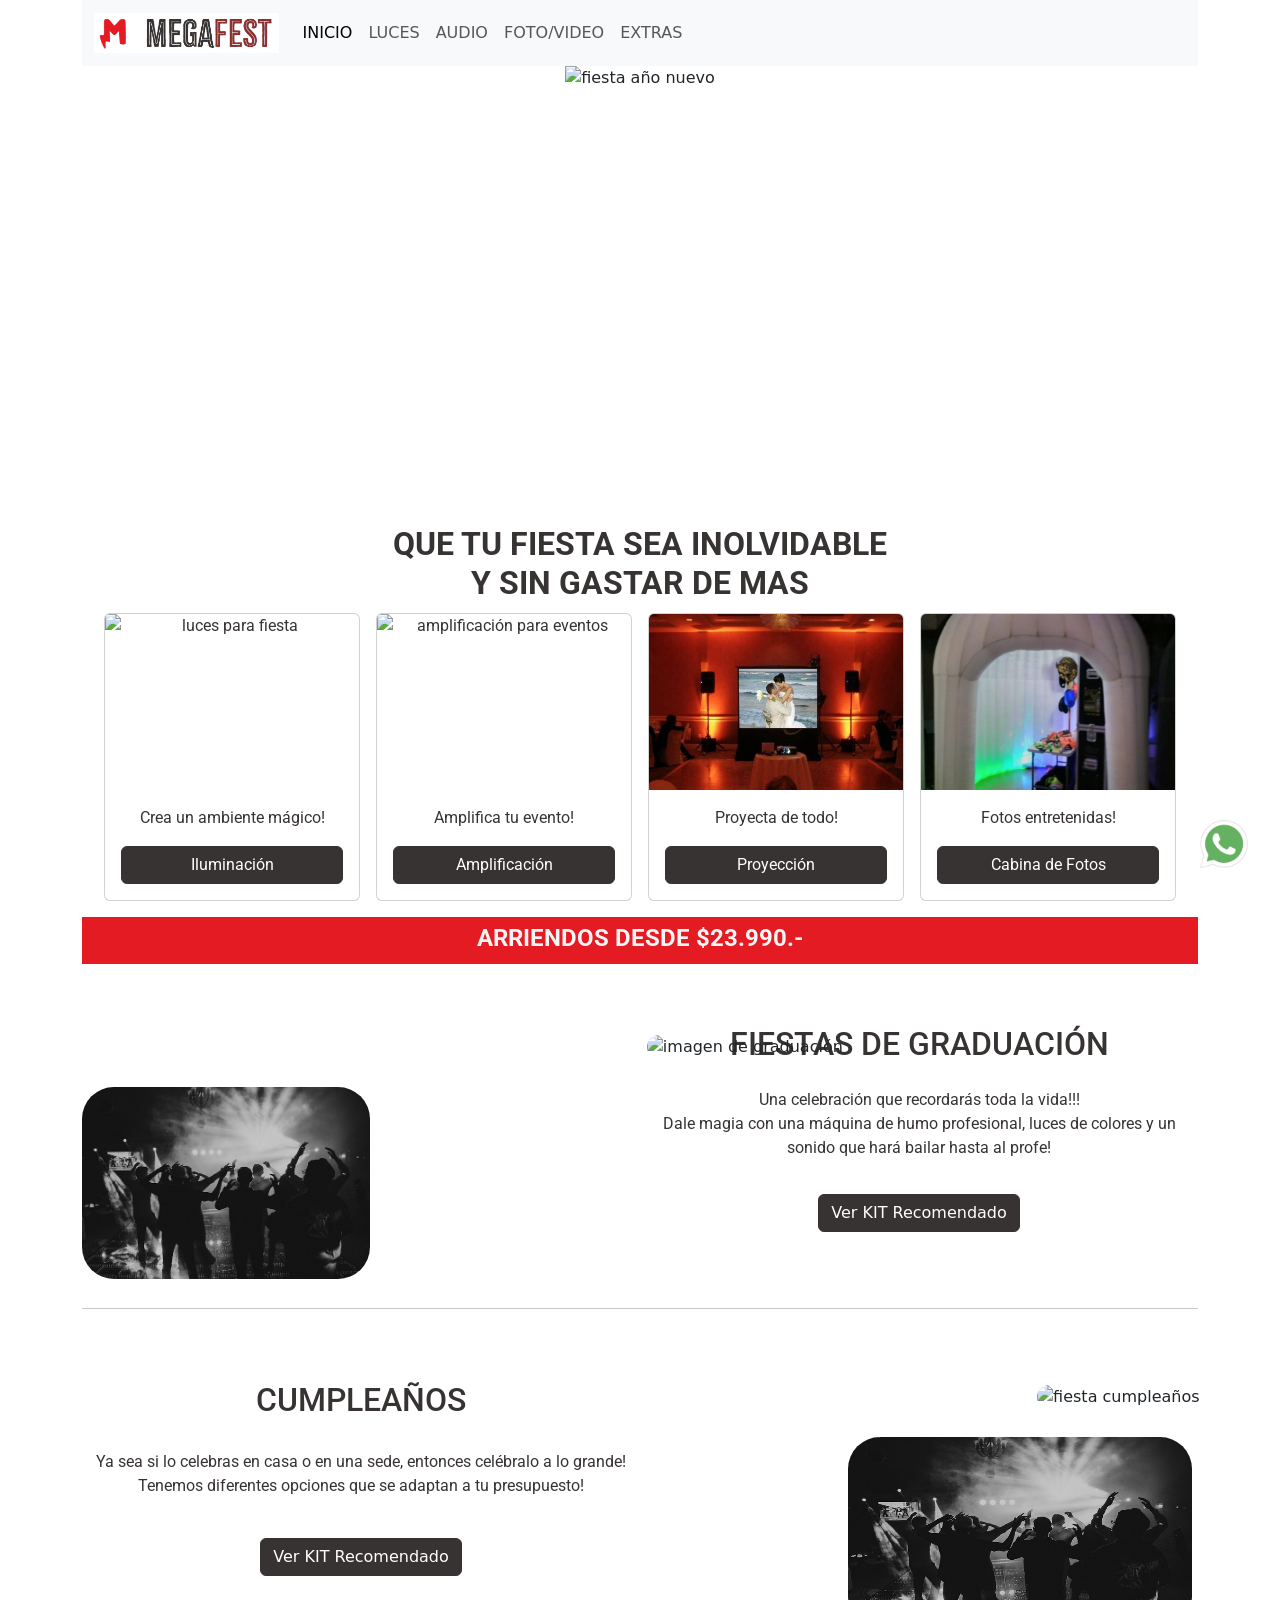
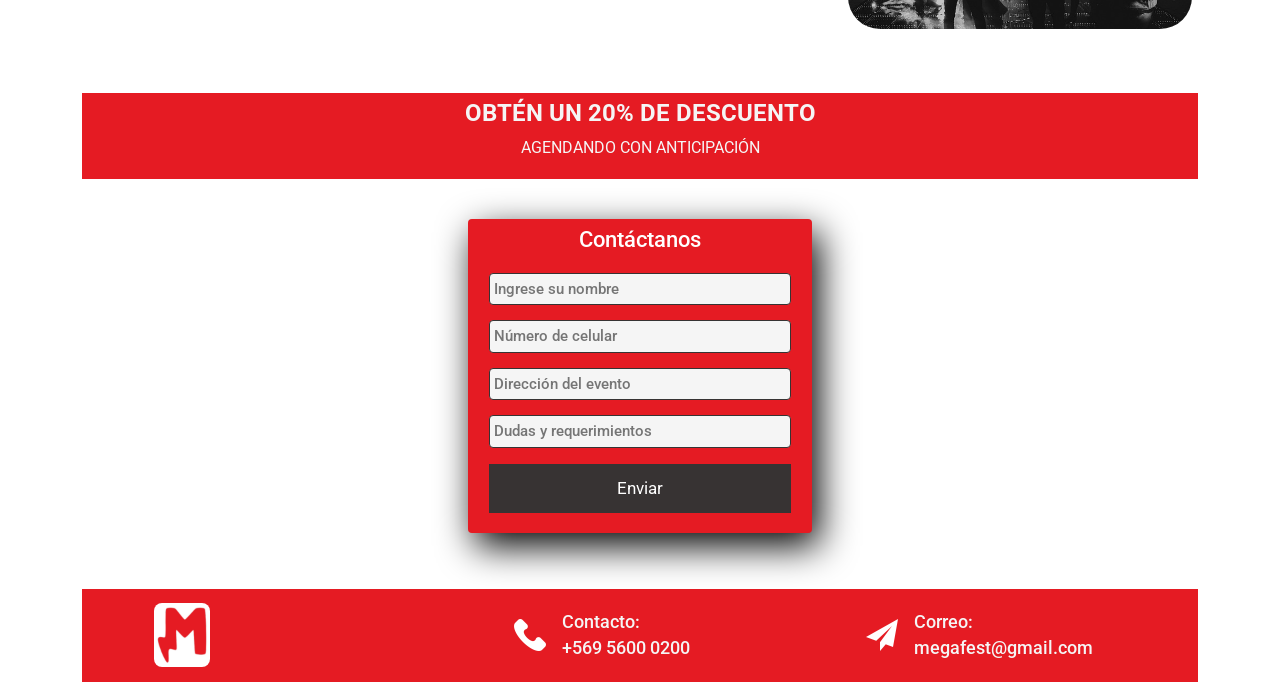
==== commit 75807519: "se agregan nuevas funciones y se corrigen algunos errores" ====
--- a/index.html
+++ b/index.html
@@ -147,55 +147,12 @@
                     <img src="./assets/imagenes/ninaneon.jpg" alt="fiesta cumpleaños" class="superpuesta4">
                 </div>
                 <div class="descripcionKit">
-                    <p>Una celebración que recordarás toda la vida!!! <br>Dale magia con una máquina de humo profesional, luces de colores y un sonido que hará bailar hasta al profe!</p>
+                    <p>Ya sea si lo celebras en casa o en una sede, entonces celébralo a lo grande! <br>Tenemos diferentes opciones que se adaptan a tu presupuesto!</p>
                 </div>
                 <div class="botonKit">
                     <a href="./pages/luces.html" class="btn btn-primary">Ver KIT Recomendado</a>
                 </div>
             </div>
-		</section>
-
-		<section class="banner">
-			<h3 class="primerTextoBanner">Entrega y Retiro</h3>
-		</section>
-
-		<section class="tablaDespacho">
-			<table class="tablaValores">
-				<tr>
-					<th colspan="2" style="text-align: center;">VALORES ESTIMADOS</th>
-				</tr>
-				<tr>
-					<th>Comuna</th>
-					<th>Costo</th>
-				</tr>
-				<tr>
-					<td>San Antonio</td>
-					<td class="columnaCosto">$0</td>
-				</tr>
-				<tr>
-					<td>Santo Domingo</td>
-					<td rowspan="2" class="columnaCosto">$2.000</td>
-				</tr>
-				<tr>
-					<td>Cartagena</td>
-				</tr>
-				<tr>
-					<td>Las Cruces</td>
-					<td class="columnaCosto">$4.000</td>
-				</tr>
-				<tr>
-					<td>El Tabo</td>
-					<td rowspan="2" class="columnaCosto">$6.000</td>
-				</tr>
-				<tr>
-					<td>El Quisco</td>
-				</tr>
-				<tr>
-					<td>Algarrobo</td>
-					<td class="columnaCosto">$8.000</td>
-				</tr>
-			</table>
-			<p>Para <span>San Antonio</span> la entrega y retiro es <span>GRATIS!</span></p>
 		</section>
 
 		<section class="banner">
--- a/css/main.css
+++ b/css/main.css
@@ -1,5 +1,8 @@
 @charset "UTF-8";
 /* enlazo los archivos de utilidades */
+/* casi todos estos mixin formatean textos */
+/* describo la propiedad flex para tener menos lineas de codigo en el scss */
+/* variables para los 3 colores del proyecto  */
 /* formulario para contactar con sombras */
 @import url("https://fonts.googleapis.com/css2?family=Roboto:ital,wght@0,100;0,300;0,400;0,500;0,700;0,900;1,100;1,300;1,400;1,500;1,700;1,900&display=swap");
 .formularioContacto {
@@ -17,10 +20,11 @@
   font-family: "Roboto", sans-serif;
   font-weight: 500;
   font-style: normal;
-  font-size: 15px;
+  font-size: 1.4rem;
   color: white;
   box-shadow: 7px 13px 37px #000;
   margin-bottom: 40px;
+  /* el cuadro para el nombre */
   /* el cuadro para el celular */
   /* el cuadro para escribir las dudas */
 }
@@ -72,7 +76,6 @@
   font-size: 17px;
 }
 
-/* el cuadro para el nombre */
 /* Estilos de productos */
 .mainProductos {
   display: flex;
@@ -80,10 +83,12 @@
   align-items: center;
   /* Acá va el título de cada categoría, ejemplo "Nuestra Iluminación" */
   /* Esta parte modifica el subtítulo de cada categoría */
+  /* aquí le doy formato a una tabla de despachos*/
 }
 .mainProductos .tituloCategoria {
   text-align: center;
   padding: 5px;
+  margin-top: 0.7rem;
   margin-left: 0.7rem;
   margin-right: 0.7rem;
   font-family: "Roboto", sans-serif;
@@ -91,6 +96,7 @@
   font-style: normal;
   font-size: 2rem;
   color: #373333;
+  text-transform: uppercase;
 }
 .mainProductos .descripcionCategoria {
   text-align: center;
@@ -106,15 +112,19 @@
 .mainProductos .descripcionCategoria span {
   font-weight: 800;
 }
-.mainProductos .recuadroProducto {
-  display: flex;
-  flex-direction: column;
+.mainProductos .displayArea {
+  /* aquí va el recuadro de cada producto con flex para centrar y una altura automatica para que crezca según el contenido de cada producto*/
+}
+.mainProductos .displayArea .recuadroProducto {
+  padding: 0.4rem;
   margin: 1rem;
   height: auto;
   width: 21.5rem;
-  border: 3px solid #949494;
-}
-.mainProductos .recuadroProducto .tituloProducto {
+  border: 2px solid #949494;
+  /* hago una class grid en un nuevo div que será útil en los MQ de tablet y desktop */
+}
+.mainProductos .displayArea .recuadroProducto .tituloProducto {
+  text-transform: uppercase;
   height: auto;
   margin: 0.7rem;
   background-color: #E51B23;
@@ -125,21 +135,16 @@
   color: #ffffff;
   text-align: center;
 }
-.mainProductos .recuadroProducto .grid .imagenProducto {
-  display: flex;
-  justify-content: center;
-  align-items: center;
+.mainProductos .displayArea .recuadroProducto .grid {
+  /* la aplico flex a las imagenes para que se centren en el recuadro cuando sobrepasen el div */
+}
+.mainProductos .displayArea .recuadroProducto .grid .imagenProducto {
   margin: 0.7rem;
-  height: 15rem;
-  background-color: #bd9899;
-  overflow: hidden;
-  object-fit: cover;
+  margin-bottom: 1.5rem;
+  background-color: #373333;
   box-shadow: 3px 7px 17px #000;
 }
-.mainProductos .recuadroProducto .grid .imagenProducto img {
-  height: 15rem;
-}
-.mainProductos .recuadroProducto .grid .descripcionProducto {
+.mainProductos .displayArea .recuadroProducto .grid .descripcionProducto {
   height: auto;
   margin: 0.7rem;
   margin-bottom: 0;
@@ -149,14 +154,15 @@
   font-size: 1rem;
   color: #373333;
   list-style: none;
-}
-.mainProductos .recuadroProducto .grid .descripcionProducto ul {
+  /* quitamos los puntitos del listado */
+}
+.mainProductos .displayArea .recuadroProducto .grid .descripcionProducto ul {
   list-style: none;
 }
-.mainProductos .recuadroProducto .grid .precioProducto {
+.mainProductos .displayArea .recuadroProducto .grid .precioProducto {
   height: 90px;
   margin: 0.7rem;
-  margin-bottom: 0;
+  margin-bottom: 1rem;
   font-family: "Roboto", sans-serif;
   font-weight: 500;
   font-style: normal;
@@ -164,75 +170,216 @@
   color: #373333;
   display: flex;
   flex-direction: column;
+  /* muevo el precio y el botón al final del div */
   align-items: flex-end;
-}
-.mainProductos .recuadroProducto .grid .precioProducto span {
+  justify-content: flex-end;
+}
+.mainProductos .displayArea .recuadroProducto .grid .precioProducto span {
   font-weight: 900;
 }
-.mainProductos .recuadroProducto .grid .precioProducto .botonProducto .boton1 {
+.mainProductos .displayArea .recuadroProducto .grid .precioProducto .botonProducto .boton1 {
   background-color: #373333;
 }
-
-.boxPreguntas {
+.mainProductos .boxPreguntas {
   margin: 0.7rem;
   /* estilo de las preguntas que van en negrita */
   /* respuesta que van sin negrita */
 }
-.boxPreguntas .preguntas {
+.mainProductos .boxPreguntas .preguntas {
   font-family: "Roboto", sans-serif;
   font-weight: 900;
   font-style: normal;
   font-size: 1rem;
   color: #373333;
 }
-.boxPreguntas .respuestas {
+.mainProductos .boxPreguntas .respuestas {
   font-family: "Roboto", sans-serif;
   font-weight: 500;
   font-style: normal;
   font-size: 0.8rem;
   color: #373333;
-  margin-bottom: 5px;
+  margin-bottom: 1rem;
+  margin-top: -1rem;
+}
+.mainProductos .tablaDespacho {
+  display: flex;
+  flex-direction: column;
+  align-items: center;
+  margin-top: 1.5rem;
+  margin-bottom: 1rem;
+  /* busco desde la clase el parrafo para dar formato al texto para san antonio la entrega y retiro es gratis*/
+}
+.mainProductos .tablaDespacho .tablaValores {
+  padding: 4px;
+  border: 3px solid #373333;
+  border-collapse: collapse;
+  width: 300px;
+  /* selecciono los precios y los alineo a la derecha */
+}
+.mainProductos .tablaDespacho .tablaValores tr {
+  padding: 5px;
+  border: 3px solid #373333;
+  font-family: "Roboto", sans-serif;
+  font-weight: 900;
+  font-style: normal;
+  font-size: 1rem;
+  color: #373333;
+  text-align: left;
+  /* títulos de la tabla de costos de envío */
+}
+.mainProductos .tablaDespacho .tablaValores tr th {
+  padding: 5px;
+  border: 3px solid #373333;
+  font-family: "Roboto", sans-serif;
+  font-weight: 900;
+  font-style: normal;
+  font-size: 1rem;
+  color: #373333;
+  text-align: left;
+}
+.mainProductos .tablaDespacho .tablaValores tr td {
+  padding: 5px;
+  border: 3px solid #373333;
+  font-family: "Roboto", sans-serif;
+  font-weight: 400;
+  font-style: normal;
+  font-size: 1rem;
+  color: #373333;
+}
+.mainProductos .tablaDespacho .tablaValores .columnaCosto {
+  text-align: right;
+}
+.mainProductos .tablaDespacho p {
+  margin-top: 20px;
+  text-align: center;
+  font-family: "Roboto", sans-serif;
+  font-weight: 400;
+  font-style: normal;
+  font-size: 1rem;
+  color: #373333;
+  /* busco el span del parrafo para poner bold */
+}
+.mainProductos .tablaDespacho p span {
+  font-weight: 900;
+  color: #E51B23;
 }
 
-@media screen and (min-width: 768px) {
-  .mainProductos .recuadroProducto {
-    width: 40rem;
-  }
-  .mainProductos .recuadroProducto .grid {
+/* acá el MQ para tablet*/
+/* le bajo un pixel al MQ para mejorar la visualización en dispositivos que están en el límite*/
+@media screen and (min-width: 767px) {
+  .mainProductos {
+    /* Esta parte modifica el la descripción de cada categoría */
+  }
+  .mainProductos .descripcionCategoria {
+    font-size: 1.2rem;
+    max-width: 44rem;
+  }
+  .mainProductos .displayArea .recuadroProducto {
+    width: 44rem;
+    padding: 1rem;
+    /* le aplico un grid para crear dos columnas, la descrpcion queda en la primera y la imagen con el precio en la segudna columna */
+  }
+  .mainProductos .displayArea .recuadroProducto .tituloProducto {
+    font-size: 1.7rem;
+  }
+  .mainProductos .displayArea .recuadroProducto .grid {
     display: grid;
-    grid-template-columns: 55% 45%;
-  }
-  .mainProductos .recuadroProducto .grid .imagenProducto {
+    grid-template-columns: 45% 55%;
+  }
+  .mainProductos .displayArea .recuadroProducto .grid .imagenProducto {
     grid-column: 2/3;
     border-radius: 0.5rem;
-  }
-  .mainProductos .recuadroProducto .grid .descripcionProducto {
+    overflow: hidden;
+    height: 15rem;
+  }
+  .mainProductos .displayArea .recuadroProducto .grid .imagenProducto .carousel {
+    height: 15rem;
+  }
+  .mainProductos .displayArea .recuadroProducto .grid .imagenProducto .carousel img {
+    max-width: 100%;
+    height: 15rem;
+  }
+  .mainProductos .displayArea .recuadroProducto .grid .descripcionProducto {
     grid-column: 1/2;
-    grid-row: 1/2;
-  }
-  .mainProductos .recuadroProducto .grid .precioProducto {
+    grid-row: 1/3;
+    font-size: 1.1rem;
+  }
+  .mainProductos .displayArea .recuadroProducto .grid .precioProducto {
     grid-column: 2/3;
-  }
-}
-@media screen and (min-width: 1024px) {
-  .mainProductos .recuadroProducto {
-    width: 50rem;
+    grid-row: 2/3;
+    font-size: 1.3rem;
+    margin-bottom: 0rem;
+  }
+  .mainProductos .displayArea .recuadroProducto .grid .precioProducto .botonProducto .boton1 {
+    font-size: 1.2rem;
+  }
+  .mainProductos .boxPreguntas {
+    margin: 0.7rem;
+    /* estilo de las preguntas que van en negrita */
+    /* respuesta que van sin negrita */
+  }
+  .mainProductos .boxPreguntas .preguntas {
+    font-size: 1.4rem;
+  }
+  .mainProductos .boxPreguntas .respuestas {
+    font-size: 1.2rem;
+    margin-bottom: 1.2rem;
+    margin-top: -1rem;
+  }
+}
+/* MQ para desktop */
+/* le aumento a 1400 pixeles para entonces crear dos columnas y mejorar la visualización*/
+@media screen and (min-width: 1400px) {
+  .mainProductos {
+    /* Esta parte modifica el la descripción de cada categoría */
+    /* aquí le doy formato a una tabla de despachos*/
+  }
+  .mainProductos .descripcionCategoria {
+    font-size: 1.2rem;
+    max-width: 60rem;
+  }
+  .mainProductos .displayArea {
+    display: flex;
+    justify-content: center;
+    flex-wrap: wrap;
+    /* le doy menos ancho al recuadro de cada producto para que quepan en dos columnas */
+  }
+  .mainProductos .displayArea .recuadroProducto {
+    max-width: 37rem;
     padding: 1rem;
   }
-  .mainProductos .recuadroProducto .grid {
-    display: grid;
-    grid-template-columns: 55% 45%;
-  }
-  .mainProductos .recuadroProducto .grid .imagenProducto {
-    grid-column: 2/3;
+  .mainProductos .displayArea .recuadroProducto .grid .imagenProducto .carousel {
     border-radius: 0.7rem;
   }
-  .mainProductos .recuadroProducto .grid .descripcionProducto {
-    grid-column: 1/2;
-    grid-row: 1/2;
-  }
-  .mainProductos .recuadroProducto .grid .precioProducto {
-    grid-column: 2/3;
+  .mainProductos .displayArea .recuadroProducto .grid .imagenProducto .carousel img {
+    object-fit: cover;
+  }
+  .mainProductos .displayArea .recuadroProducto .grid .descripcionProducto {
+    font-size: 1.1rem;
+  }
+  .mainProductos .tablaDespacho {
+    /* busco desde la clase el parrafo para dar formato al texto para san antonio la entrega y retiro es gratis*/
+  }
+  .mainProductos .tablaDespacho .tablaValores {
+    width: 25rem;
+  }
+  .mainProductos .tablaDespacho .tablaValores tr {
+    font-size: 1.5rem;
+    /* títulos de la tabla de costos de envío */
+  }
+  .mainProductos .tablaDespacho .tablaValores tr th {
+    font-size: 1.3rem;
+  }
+  .mainProductos .tablaDespacho .tablaValores tr td {
+    font-size: 1.3rem;
+  }
+  .mainProductos .tablaDespacho p {
+    font-size: 1.7rem;
+    /* busco el span del parrafo para poner bold */
+  }
+  .mainProductos .tablaDespacho p span {
+    font-weight: 900;
+    color: #E51B23;
   }
 }
 /* importo fuente desde google */
@@ -253,7 +400,6 @@
   /* dejo el menú siempre pegado al top del navegador */
   /* recuadro que va dividiendo algunas categorias */
   /* en la parte central del index va una imagen mas una descripcion de un evento en el cual son utiles nuestros productos */
-  /* aquí le doy formato a una tabla de despachos*/
   /* ícono de whatsapp fijado en la esquina inferior derecha */
 }
 body header {
@@ -325,6 +471,10 @@
   display: flex;
   justify-content: space-around;
 }
+body .promoProductos .promoProductosCards .card .card-body .btn {
+  background-color: #373333;
+  border-color: #373333;
+}
 body .banner {
   width: 100%;
   margin-top: 1rem;
@@ -340,9 +490,10 @@
   font-family: "Roboto", sans-serif;
   font-weight: 700;
   font-style: normal;
-  font-size: 1.3rem;
+  font-size: 1.5rem;
   color: whitesmoke;
   text-align: center;
+  text-transform: uppercase;
 }
 body .banner .segundoTextoBanner {
   text-align: center;
@@ -363,15 +514,11 @@
   /* para celulares y tablet solo se muestra una imagen para cada tipo de evento */
 }
 body .seccionPromoKits .detalleKits .tituloKit {
-  text-align: center;
-  margin-top: 0.7rem;
-  margin-bottom: 0.7rem;
-  margin-left: 0.8rem;
-  margin-right: 0.8rem;
-  font-family: "Roboto", sans-serif;
-  font-weight: 800;
-  font-style: normal;
-  font-size: 0.1rem;
+  font-family: "Roboto", sans-serif;
+  font-weight: 700;
+  font-style: normal;
+  font-size: 1.5rem;
+  text-align: center;
   color: #373333;
   text-transform: uppercase;
   margin-top: 1rem;
@@ -405,63 +552,9 @@
   font-size: 1rem;
   color: #373333;
 }
-body .tablaDespacho {
-  display: flex;
-  flex-direction: column;
-  align-items: center;
-  margin-top: 1.5rem;
-  margin-bottom: 1rem;
-  /* busco desde la clase el parrafo para dar formato al texto para san antonio la entrega y retiro es gratis*/
-}
-body .tablaDespacho .tablaValores {
-  padding: 4px;
-  border: 3px solid #373333;
-  border-collapse: collapse;
-  width: 300px;
-}
-body .tablaDespacho .tablaValores tr {
-  padding: 5px;
-  border: 3px solid #373333;
-  font-family: "Roboto", sans-serif;
-  font-weight: 900;
-  font-style: normal;
-  font-size: 1rem;
-  color: #373333;
-  text-align: left;
-  /* títulos de la tabla de costos de envío */
-}
-body .tablaDespacho .tablaValores tr th {
-  padding: 5px;
-  border: 3px solid #373333;
-  font-family: "Roboto", sans-serif;
-  font-weight: 900;
-  font-style: normal;
-  font-size: 1rem;
-  color: #373333;
-  text-align: left;
-}
-body .tablaDespacho .tablaValores tr td {
-  padding: 5px;
-  border: 3px solid #373333;
-  font-family: "Roboto", sans-serif;
-  font-weight: 400;
-  font-style: normal;
-  font-size: 1rem;
-  color: #373333;
-}
-body .tablaDespacho p {
-  margin-top: 20px;
-  text-align: center;
-  font-family: "Roboto", sans-serif;
-  font-weight: 400;
-  font-style: normal;
-  font-size: 1rem;
-  color: #373333;
-  /* busco el span del parrafo para poner bold */
-}
-body .tablaDespacho p span {
-  font-weight: 900;
-  color: #E51B23;
+body .seccionPromoKits .detalleKits .botonKit .btn {
+  background-color: #373333;
+  border-color: #373333;
 }
 body .whatsapp {
   width: 3rem;
@@ -470,6 +563,7 @@
   bottom: 2rem;
 }
 
+/*formatos del footer*/
 footer {
   background-color: #E51B23;
   display: flex;
@@ -504,13 +598,25 @@
   text-decoration: none;
 }
 
+/*acá vamos con el media query de tablet*/
 @media screen and (min-width: 768px) {
+  body {
+    /* aqui va el footer, ahora con mas espacio aparece el logo de llamar*/
+  }
+  body main {
+    /* aumento la altura del slide y cambiamos posicion de la segunda foto*/
+    /*modifico la fuente por una mas grande*/
+    /* aquí agrego grids para crear dos columnas, así va la imagen en una y la descrpcion justo al lado*/
+  }
   body main .slide {
     height: 23rem;
   }
   body main .slide .encuadreCelebracion15 {
     position: relative;
     bottom: 15rem;
+  }
+  body main .promoProductos {
+    /* le damos flex a las cards de bootstrap para que queden una al lado de la otra en dos filas*/
   }
   body main .promoProductos h1 {
     text-align: center;
@@ -532,6 +638,9 @@
   body main .promoProductos .promoProductosCards .card {
     width: 21rem;
   }
+  body main .seccionPromoKits {
+    /*repito lo mismo pero invierto las posiciones, descripcion a la primera columna e imagen a la segunda columna*/
+  }
   body main .seccionPromoKits .primerKit {
     display: grid;
     grid-template-columns: repeat(2, 1fr);
@@ -539,6 +648,10 @@
     height: 20rem;
     margin-top: 2rem;
     margin-bottom: -2rem;
+    /* el titulo y la descripcion pasan a la segunda columna*/
+    /*la imagen pasa a la primera columna*/
+    /*la descrpipcion ocupa la segunda fila de la segunda columna*/
+    /* el boton queda en la ultima fila de la segunda columna*/
   }
   body main .seccionPromoKits .primerKit .tituloKit {
     grid-column: 2/3;
@@ -628,7 +741,16 @@
     text-decoration: none;
   }
 }
+/* media query para desktop*/
 @media screen and (min-width: 1024px) {
+  body {
+    /* modifico algunas posiciones del footer para que quede mejor centrado en pantalla escritorio*/
+  }
+  body .mainIndex {
+    /* aumento otro poco la altura del slide y cambio posicion de segunda foto*/
+    /* acá le doy flex a las cards de bootstrap y modifico el ancho para que quepan las 4 cards en una misma fila*/
+    /* el dolor de cabeza, aparecen dos imagenes extras que se superponen a las anteriores en una de las esquinas*/
+  }
   body .mainIndex .slide {
     height: 28rem;
   }
@@ -647,8 +769,13 @@
   body .mainIndex .promoProductos .promoProductosCards .card img {
     height: 18rem;
   }
+  body .mainIndex .seccionPromoKits .primerKit .imagenKit {
+    /*le doy posicion relativa para superponerla
+    y le doy un z index de 1 para que quede por encima*/
+  }
   body .mainIndex .seccionPromoKits .primerKit .imagenKit .superpuesta1 {
     height: 12rem;
+    width: auto;
     margin-top: 7rem;
   }
   body .mainIndex .seccionPromoKits .primerKit .imagenKit .superpuesta2 {
@@ -659,19 +786,24 @@
     left: 17rem;
     bottom: 5rem;
     border-radius: 2rem;
+    width: auto;
+  }
+  body .mainIndex .seccionPromoKits .segundoKit .imagenKit {
+    /* z index de menos uno para que quede abajo de la otra imagen*/
   }
   body .mainIndex .seccionPromoKits .segundoKit .imagenKit .superpuesta3 {
     position: relative;
     right: -12rem;
     height: 12rem;
+    max-width: auto;
     margin-top: 7rem;
     z-index: -1;
   }
   body .mainIndex .seccionPromoKits .segundoKit .imagenKit .superpuesta4 {
-    background-color: aquamarine;
     display: inline;
     z-index: 1;
     height: 10rem;
+    max-width: auto;
     position: relative;
     left: 2rem;
     bottom: 5rem;
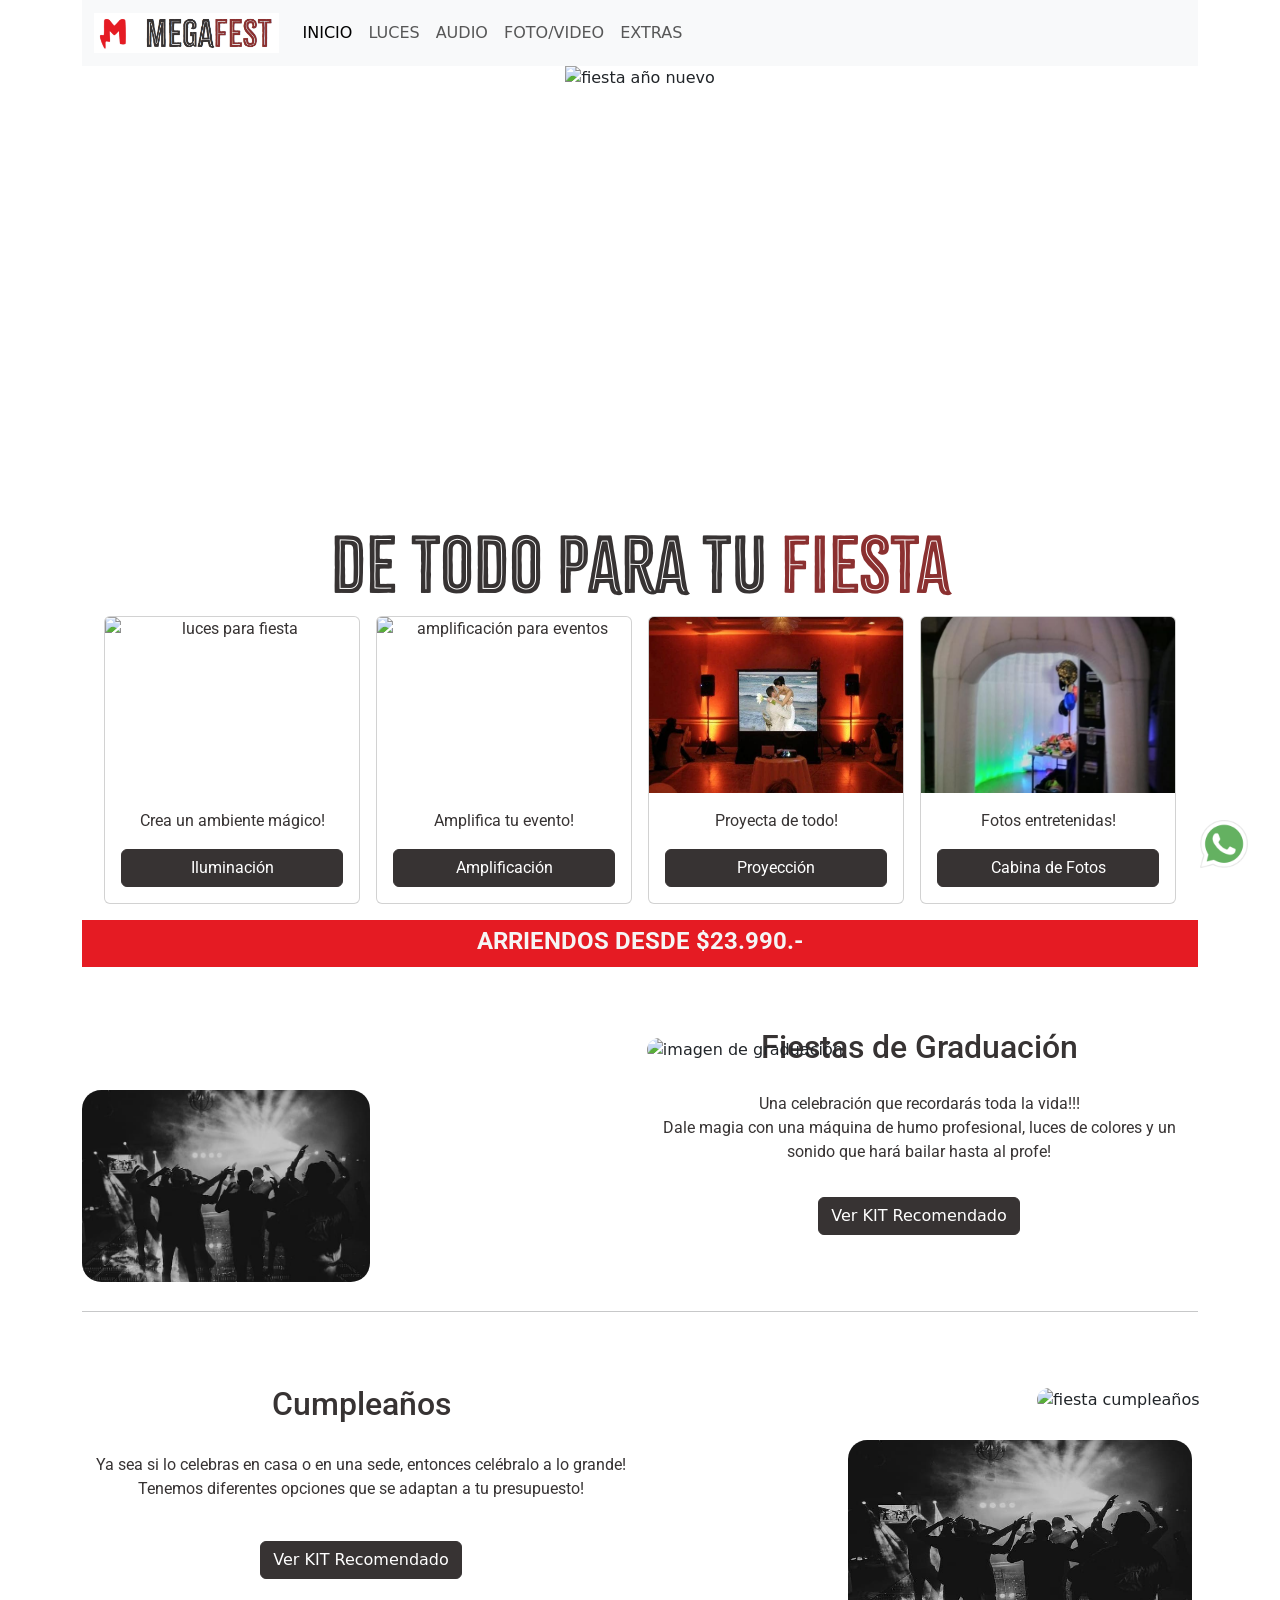
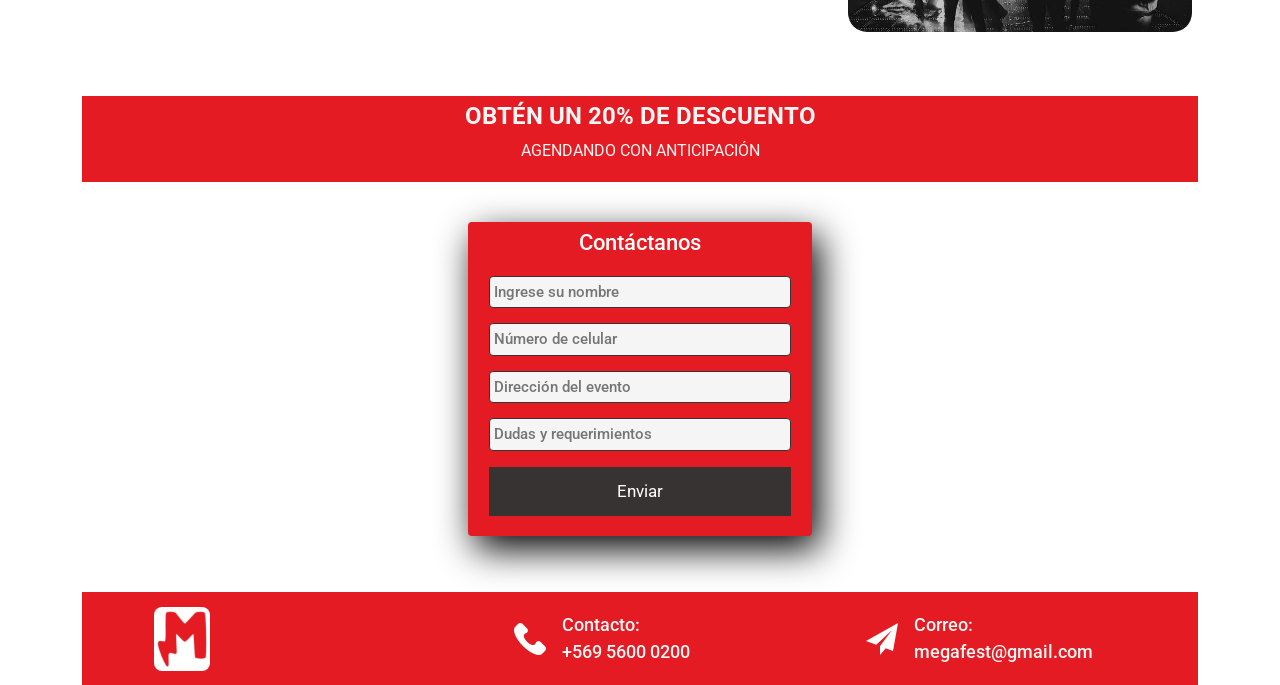
==== commit 690b2847: "agregada descripcion seo y corregida jerarquía de los H" ====
--- a/index.html
+++ b/index.html
@@ -2,6 +2,7 @@
 <html lang="en">
 <head>
     <meta charset="UTF-8">
+	<meta name="arriendo eventos fiestas luces" content="arriendo de equipos para eventos y fiestas">
     <meta name="viewport" content="width=device-width, initial-scale=1.0">
     <title>MegaFest</title>
     <link rel="stylesheet" href="./css/main.css">
@@ -49,24 +50,12 @@
 				<div class="carousel-inner">
 					<div class="carousel-item active">
 						<img src="./assets/imagenes/anonuevo.jpg" class="d-block w-100" alt="fiesta año nuevo">
-						<div class="carousel-caption d-none d-md-block">
-							<h5>First slide label</h5>
-							<p>Some representative placeholder content for the first slide.</p>
-						</div>
 					</div>
 					<div class="carousel-item">
 						<img src="./assets/imagenes/celebra15.jpg" class="d-block w-100 encuadreCelebracion15" alt="fiesta cumpleaños 15">
-						<div class="carousel-caption d-none d-md-block">
-							<h5>Second slide label</h5>
-							<p>Some representative placeholder content for the second slide.</p>
-						</div>
 					</div>
 					<div class="carousel-item">
 						<img src="./assets/imagenes/ninaneon.jpg" class="d-block w-100" alt="fiesta neón">
-						<div class="carousel-caption d-none d-md-block">
-							<h5>Third slide label</h5>
-							<p>Some representative placeholder content for the third slide.</p>
-						</div>
 					</div>
 				</div>
 				<button class="carousel-control-prev" type="button" data-bs-target="#carouselExampleCaptions" data-bs-slide="prev">
@@ -81,8 +70,8 @@
 		</section>
 
         <section class="promoProductos">
-			<div class="fiestaInolvidable">
-				<h1>QUE TU FIESTA SEA INOLVIDABLE <br>Y SIN GASTAR DE MAS</h1>
+			<div class="todoFiesta">
+				<h1>DE TODO PARA TU <span>FIESTA</span></h1>
 			</div>
 			<div class="promoProductosCards">
 				<div class="card">
--- a/css/main.css
+++ b/css/main.css
@@ -431,20 +431,21 @@
   bottom: 7rem;
 }
 body .promoProductos {
+  /* le doy flex a las cards que saqué de bootstrap, con el flex las alineo al centro y le doy un margen con gap */
+}
+body .promoProductos .todoFiesta {
   /* le doy formato al h1 sacando las propiedades desde el mixin */
-  /* le doy flex a las cards que saqué de bootstrap, con el flex las alineo al centro y le doy un margen con gap */
-}
-body .promoProductos h1 {
-  text-align: center;
-  margin-top: 0.7rem;
-  margin-bottom: 0.7rem;
-  margin-left: 0.8rem;
-  margin-right: 0.8rem;
-  font-family: "Roboto", sans-serif;
-  font-weight: 700;
-  font-style: normal;
-  font-size: 1.2rem;
-  color: #373333;
+}
+body .promoProductos .todoFiesta h1 {
+  margin-top: 0.5rem;
+  text-align: center;
+  font-weight: 300;
+  color: #373333;
+  font-size: 2.4rem;
+  font-family: "Citrus Gothic";
+}
+body .promoProductos .todoFiesta h1 span {
+  color: #8B3030;
 }
 body .promoProductos .promoProductosCards {
   display: flex;
@@ -514,13 +515,12 @@
   /* para celulares y tablet solo se muestra una imagen para cada tipo de evento */
 }
 body .seccionPromoKits .detalleKits .tituloKit {
-  font-family: "Roboto", sans-serif;
-  font-weight: 700;
-  font-style: normal;
-  font-size: 1.5rem;
-  text-align: center;
-  color: #373333;
-  text-transform: uppercase;
+  text-align: center;
+  font-family: "Roboto", sans-serif;
+  font-weight: 400;
+  font-style: normal;
+  font-size: 1rem;
+  color: #373333;
   margin-top: 1rem;
 }
 body .seccionPromoKits .detalleKits .imagenKit {
@@ -603,45 +603,41 @@
   body {
     /* aqui va el footer, ahora con mas espacio aparece el logo de llamar*/
   }
-  body main {
+  body .mainIndex {
     /* aumento la altura del slide y cambiamos posicion de la segunda foto*/
     /*modifico la fuente por una mas grande*/
     /* aquí agrego grids para crear dos columnas, así va la imagen en una y la descrpcion justo al lado*/
   }
-  body main .slide {
-    height: 23rem;
-  }
-  body main .slide .encuadreCelebracion15 {
+  body .mainIndex .slide {
+    height: 17rem;
+  }
+  body .mainIndex .slide .encuadreCelebracion15 {
     position: relative;
     bottom: 15rem;
   }
-  body main .promoProductos {
+  body .mainIndex .promoProductos {
     /* le damos flex a las cards de bootstrap para que queden una al lado de la otra en dos filas*/
   }
-  body main .promoProductos h1 {
-    text-align: center;
-    margin-top: 0.7rem;
-    margin-bottom: 0.7rem;
-    margin-left: 0.8rem;
-    margin-right: 0.8rem;
-    font-family: "Roboto", sans-serif;
-    font-weight: 700;
-    font-style: normal;
-    font-size: 2rem;
-    color: #373333;
-  }
-  body main .promoProductos .promoProductosCards {
+  body .mainIndex .promoProductos .todoFiesta {
+    /* le doy formato al h1 sacando las propiedades desde el mixin */
+  }
+  body .mainIndex .promoProductos .todoFiesta h1 {
+    margin-top: 0.5rem;
+    font-weight: 400;
+    font-size: 4rem;
+  }
+  body .mainIndex .promoProductos .promoProductosCards {
     flex-direction: row;
     flex-wrap: wrap;
     justify-content: space-evenly;
   }
-  body main .promoProductos .promoProductosCards .card {
+  body .mainIndex .promoProductos .promoProductosCards .card {
     width: 21rem;
   }
-  body main .seccionPromoKits {
+  body .mainIndex .seccionPromoKits {
     /*repito lo mismo pero invierto las posiciones, descripcion a la primera columna e imagen a la segunda columna*/
   }
-  body main .seccionPromoKits .primerKit {
+  body .mainIndex .seccionPromoKits .primerKit {
     display: grid;
     grid-template-columns: repeat(2, 1fr);
     grid-template-rows: repeat(4, 1fr);
@@ -653,57 +649,57 @@
     /*la descrpipcion ocupa la segunda fila de la segunda columna*/
     /* el boton queda en la ultima fila de la segunda columna*/
   }
-  body main .seccionPromoKits .primerKit .tituloKit {
+  body .mainIndex .seccionPromoKits .primerKit .tituloKit {
     grid-column: 2/3;
     grid-row: 1/2;
   }
-  body main .seccionPromoKits .primerKit .imagenKit {
+  body .mainIndex .seccionPromoKits .primerKit .imagenKit {
     grid-column: 1/2;
     grid-row: 1/4;
     margin-right: 1rem;
   }
-  body main .seccionPromoKits .primerKit .imagenKit .superpuesta1 {
-    border-radius: 2rem;
+  body .mainIndex .seccionPromoKits .primerKit .imagenKit .superpuesta1 {
+    border-radius: 1.2rem;
     height: 18rem;
     overflow: hidden;
   }
-  body main .seccionPromoKits .primerKit .descripcionKit {
+  body .mainIndex .seccionPromoKits .primerKit .descripcionKit {
     grid-column: 2/3;
     grid-row: 2/3;
   }
-  body main .seccionPromoKits .primerKit .botonKit {
+  body .mainIndex .seccionPromoKits .primerKit .botonKit {
     grid-column: 2/3;
     grid-row: 3/4;
     display: flex;
     justify-content: center;
     align-items: center;
   }
-  body main .seccionPromoKits .segundoKit {
+  body .mainIndex .seccionPromoKits .segundoKit {
     margin-top: 3rem;
     display: grid;
     grid-template-columns: repeat(2, 1fr);
     grid-template-rows: repeat(4, 1fr);
     height: 20rem;
   }
-  body main .seccionPromoKits .segundoKit .tituloKit {
+  body .mainIndex .seccionPromoKits .segundoKit .tituloKit {
     grid-column: 1/2;
     grid-row: 1/2;
   }
-  body main .seccionPromoKits .segundoKit .imagenKit {
+  body .mainIndex .seccionPromoKits .segundoKit .imagenKit {
     grid-column: 2/3;
     grid-row: 1/4;
     margin-left: 1rem;
   }
-  body main .seccionPromoKits .segundoKit .imagenKit .superpuesta3 {
-    border-radius: 2rem;
+  body .mainIndex .seccionPromoKits .segundoKit .imagenKit .superpuesta3 {
+    border-radius: 1.2rem;
     height: 18rem;
     overflow: hidden;
   }
-  body main .seccionPromoKits .segundoKit .descripcionKit {
+  body .mainIndex .seccionPromoKits .segundoKit .descripcionKit {
     grid-column: 1/2;
     grid-row: 2/3;
   }
-  body main .seccionPromoKits .segundoKit .botonKit {
+  body .mainIndex .seccionPromoKits .segundoKit .botonKit {
     grid-column: 1/2;
     grid-row: 3/4;
     display: flex;
@@ -749,6 +745,7 @@
   body .mainIndex {
     /* aumento otro poco la altura del slide y cambio posicion de segunda foto*/
     /* acá le doy flex a las cards de bootstrap y modifico el ancho para que quepan las 4 cards en una misma fila*/
+    /*modifico la fuente por una mas grande*/
     /* el dolor de cabeza, aparecen dos imagenes extras que se superponen a las anteriores en una de las esquinas*/
   }
   body .mainIndex .slide {
@@ -757,6 +754,14 @@
   body .mainIndex .slide .encuadreCelebracion15 {
     position: relative;
     bottom: 25rem;
+  }
+  body .mainIndex .promoProductos .todoFiesta {
+    /* le doy formato al h1 sacando las propiedades desde el mixin */
+  }
+  body .mainIndex .promoProductos .todoFiesta h1 {
+    margin-top: 0.5rem;
+    font-weight: 400;
+    font-size: 4.5rem;
   }
   body .mainIndex .promoProductos .promoProductosCards {
     flex-direction: row;
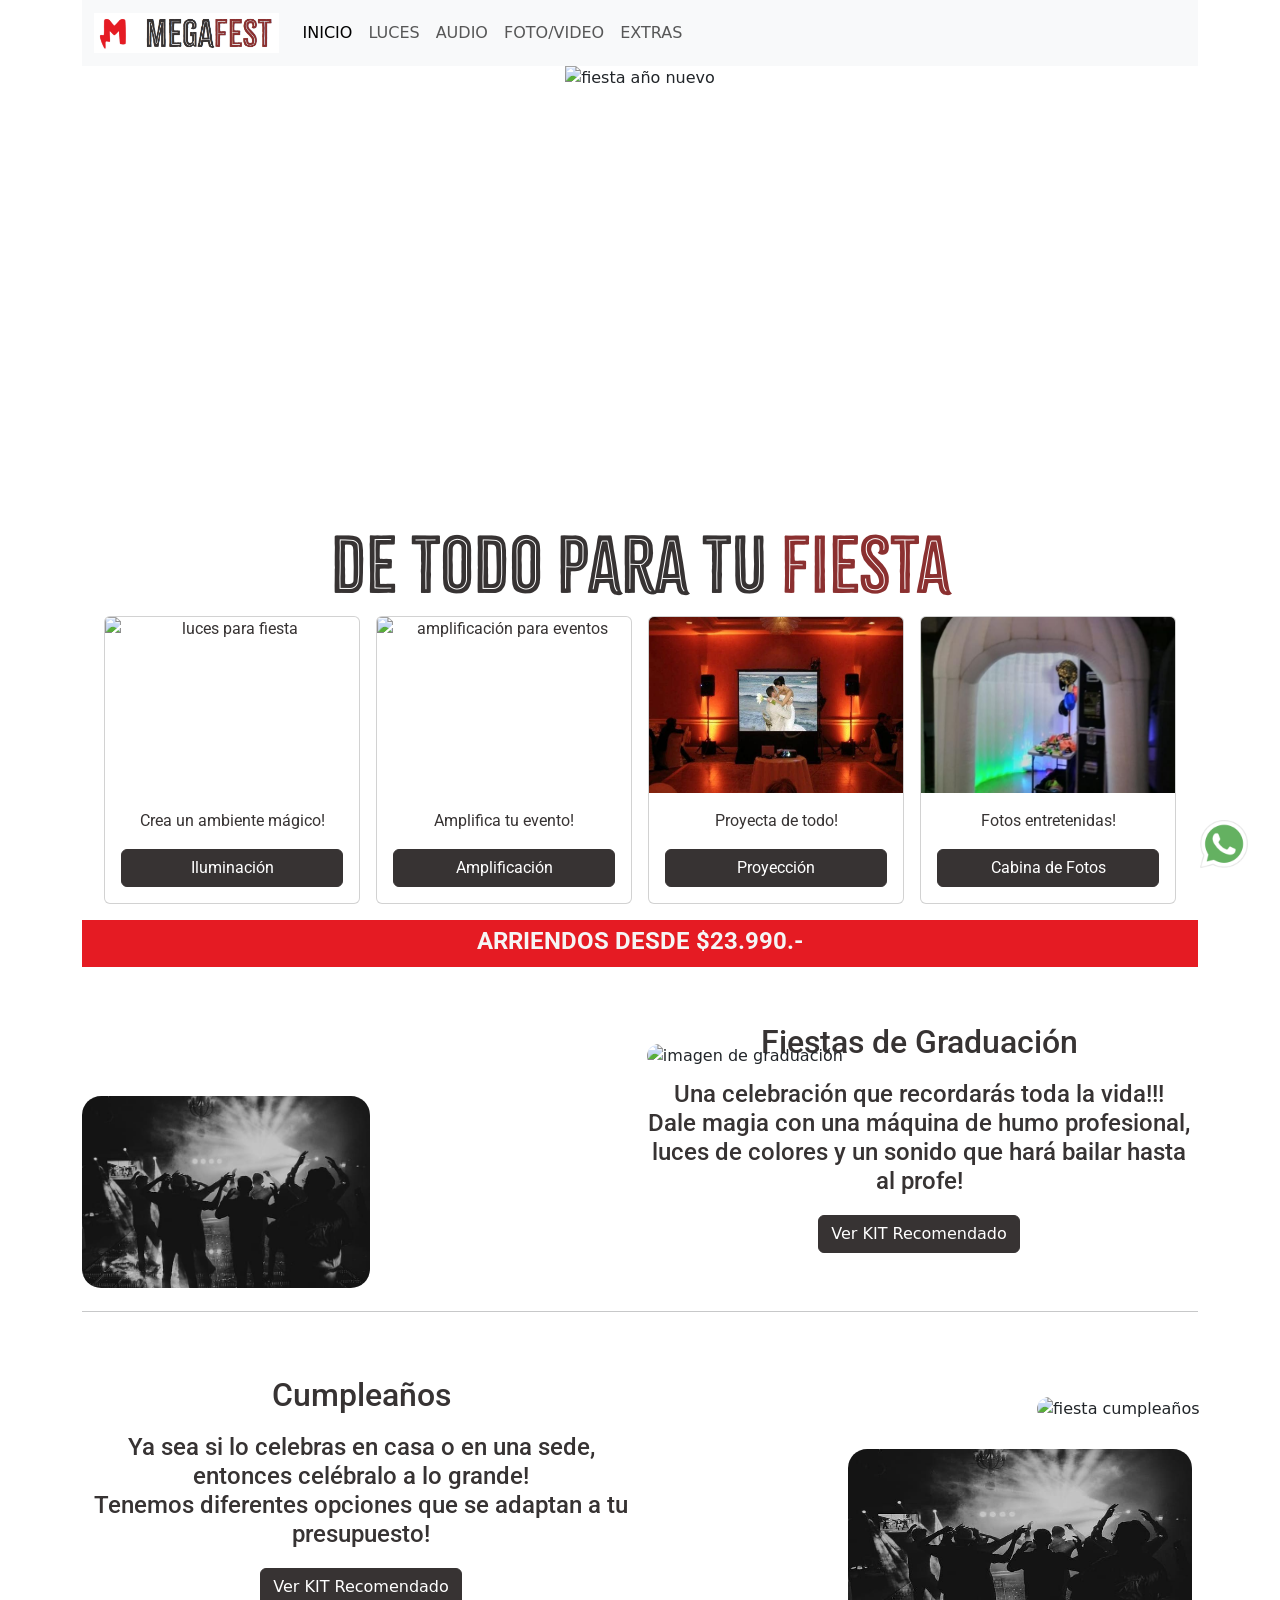
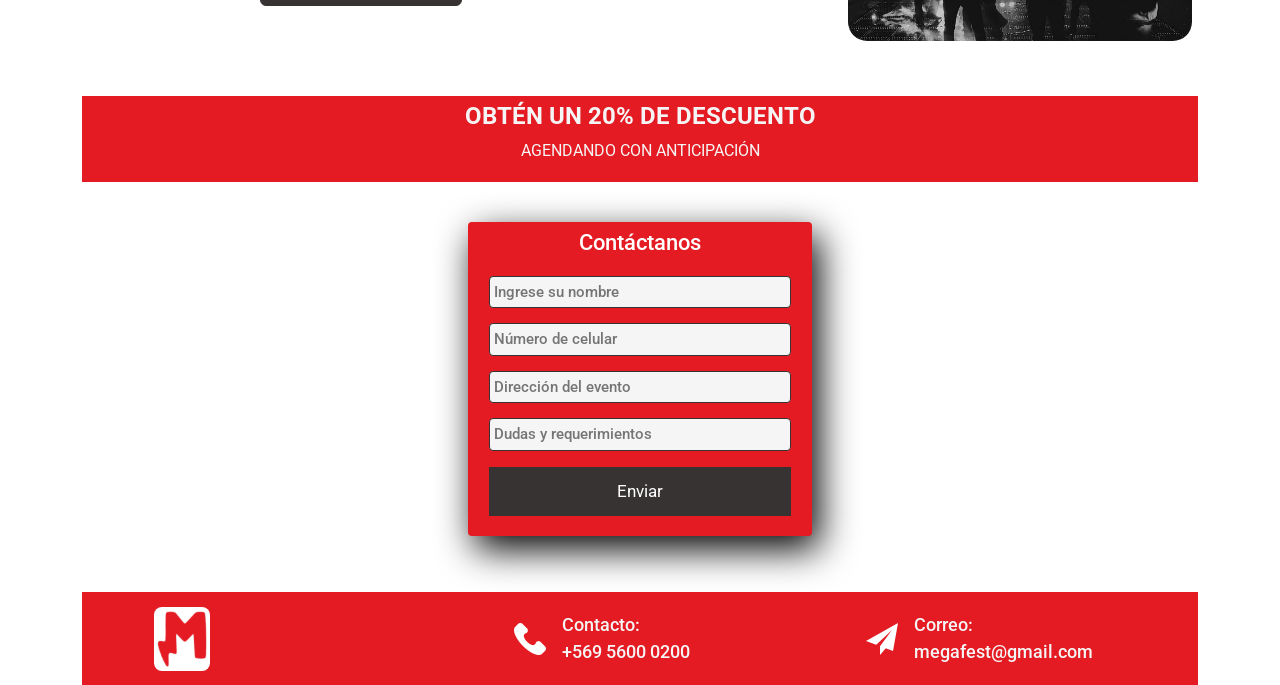
==== commit d8dcbed4: "añado bootstrap a las imagenes de todos los productos" ====
--- a/index.html
+++ b/index.html
@@ -120,7 +120,7 @@
                     <img src="./assets/imagenes/ninaneon.jpg" alt="imagen de graduación" class="superpuesta2">
                 </div>
                 <div class="descripcionKit">
-                    <p>Una celebración que recordarás toda la vida!!! <br>Dale magia con una máquina de humo profesional, luces de colores y un sonido que hará bailar hasta al profe!</p>
+                    <h4>Una celebración que recordarás toda la vida!!! <br>Dale magia con una máquina de humo profesional, luces de colores y un sonido que hará bailar hasta al profe!</h4>
                 </div>
                 <div class="botonKit">
                     <a href="./pages/fotovideo.html" class="btn btn-primary">Ver KIT Recomendado</a>
@@ -136,7 +136,7 @@
                     <img src="./assets/imagenes/ninaneon.jpg" alt="fiesta cumpleaños" class="superpuesta4">
                 </div>
                 <div class="descripcionKit">
-                    <p>Ya sea si lo celebras en casa o en una sede, entonces celébralo a lo grande! <br>Tenemos diferentes opciones que se adaptan a tu presupuesto!</p>
+                    <h4>Ya sea si lo celebras en casa o en una sede, entonces celébralo a lo grande! <br>Tenemos diferentes opciones que se adaptan a tu presupuesto!</h4>
                 </div>
                 <div class="botonKit">
                     <a href="./pages/luces.html" class="btn btn-primary">Ver KIT Recomendado</a>
